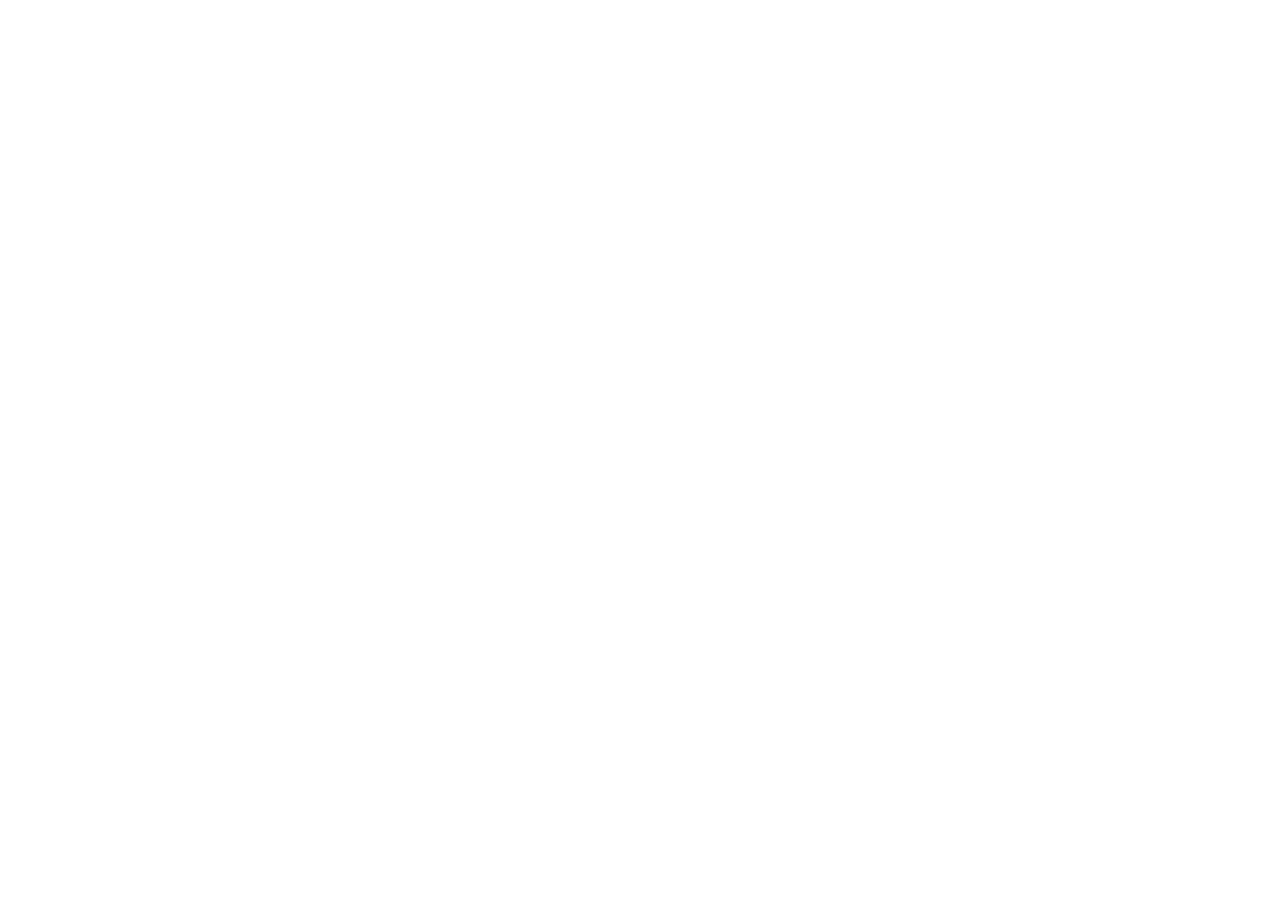
==== index.html @ 17ac6d5f "Add fon" ====
<!doctype html>
<html lang="en">
<head>
    <meta charset="UTF-8">
    <meta name="viewport"
          content="width=device-width, user-scalable=no, initial-scale=1.0, maximum-scale=1.0, minimum-scale=1.0">
    <meta http-equiv="X-UA-Compatible" content="ie=edge">
    <link rel="stylesheet" href="style/reset.css">
    <link rel="stylesheet" href="style/style.css">
    <title>Document</title>
</head>
<body style="background: url('img/fon.png')">
<header>

</header>

<main>

</main>

<footer>

</footer>

<script src="scripts/main.js"></script>
</body>
</html>
---- style/style.css ----
body {
    background-repeat: repeat-y;
    background-size: cover;
}
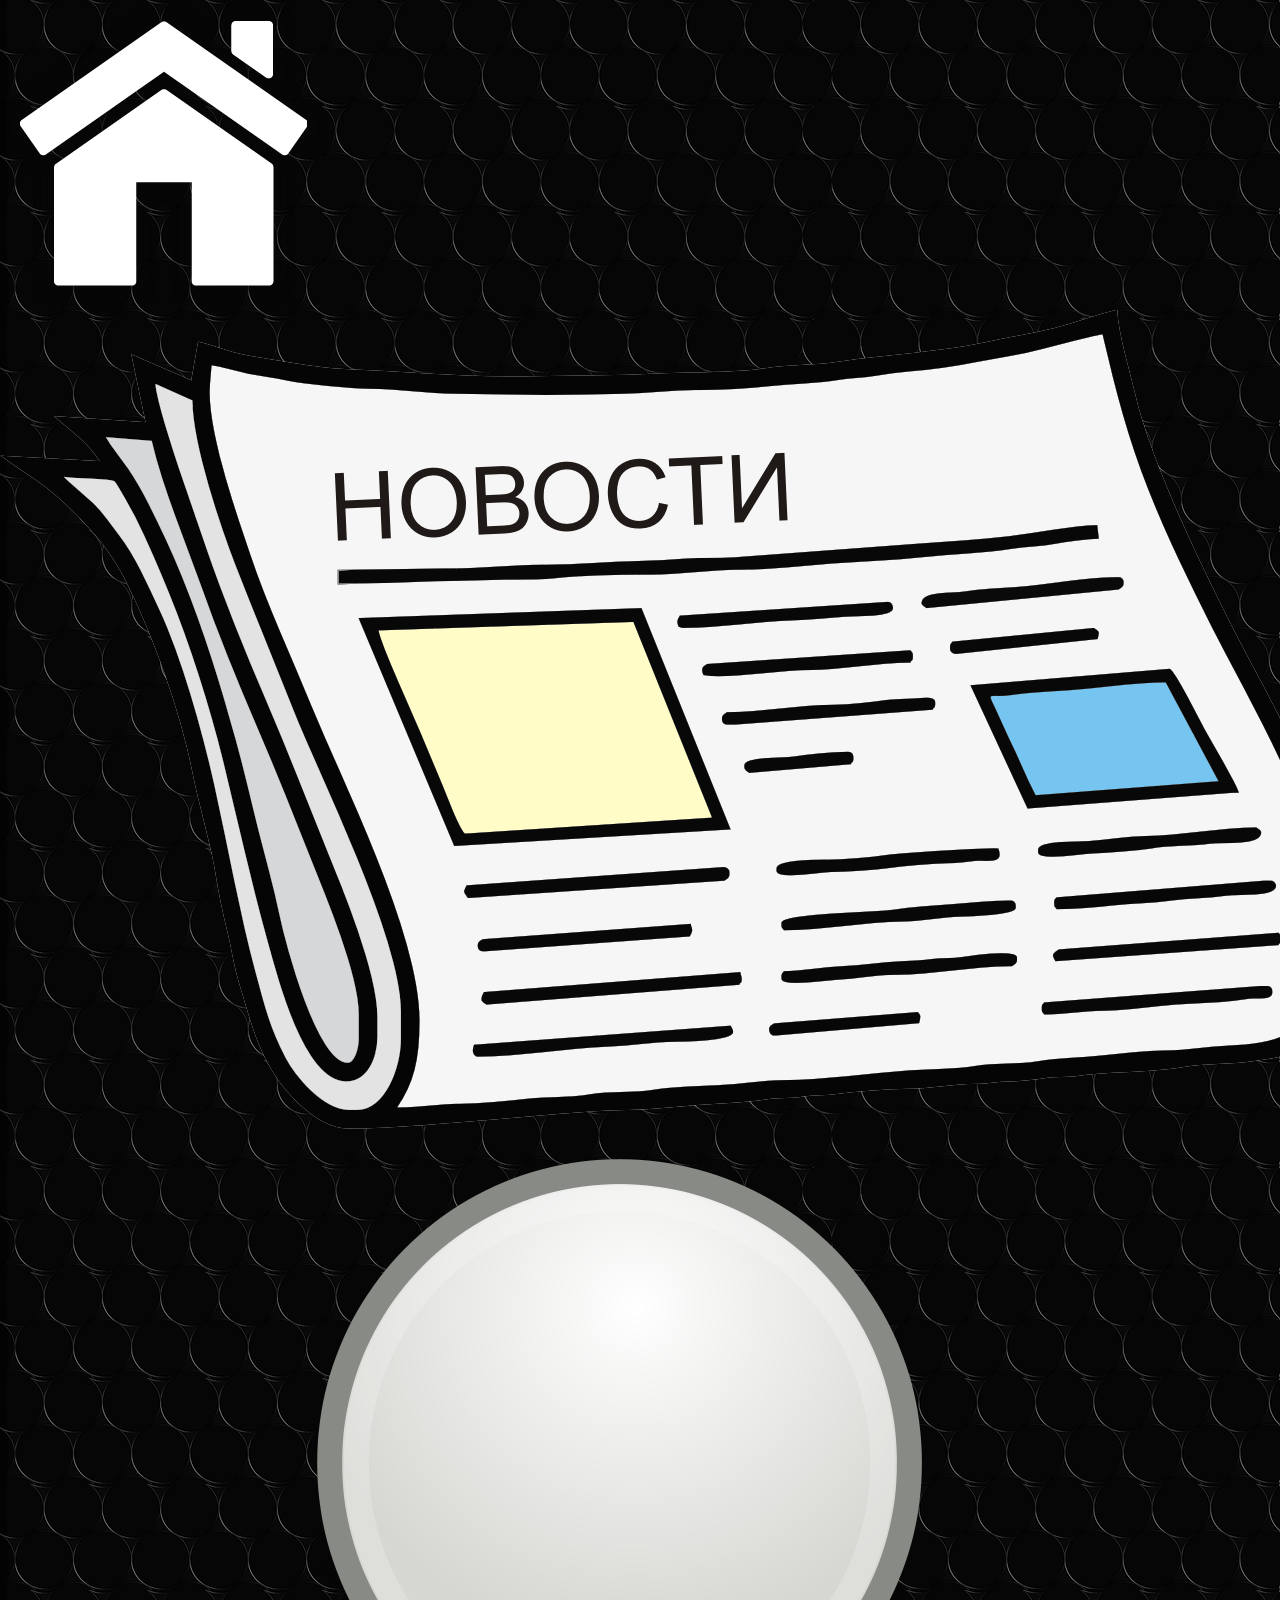
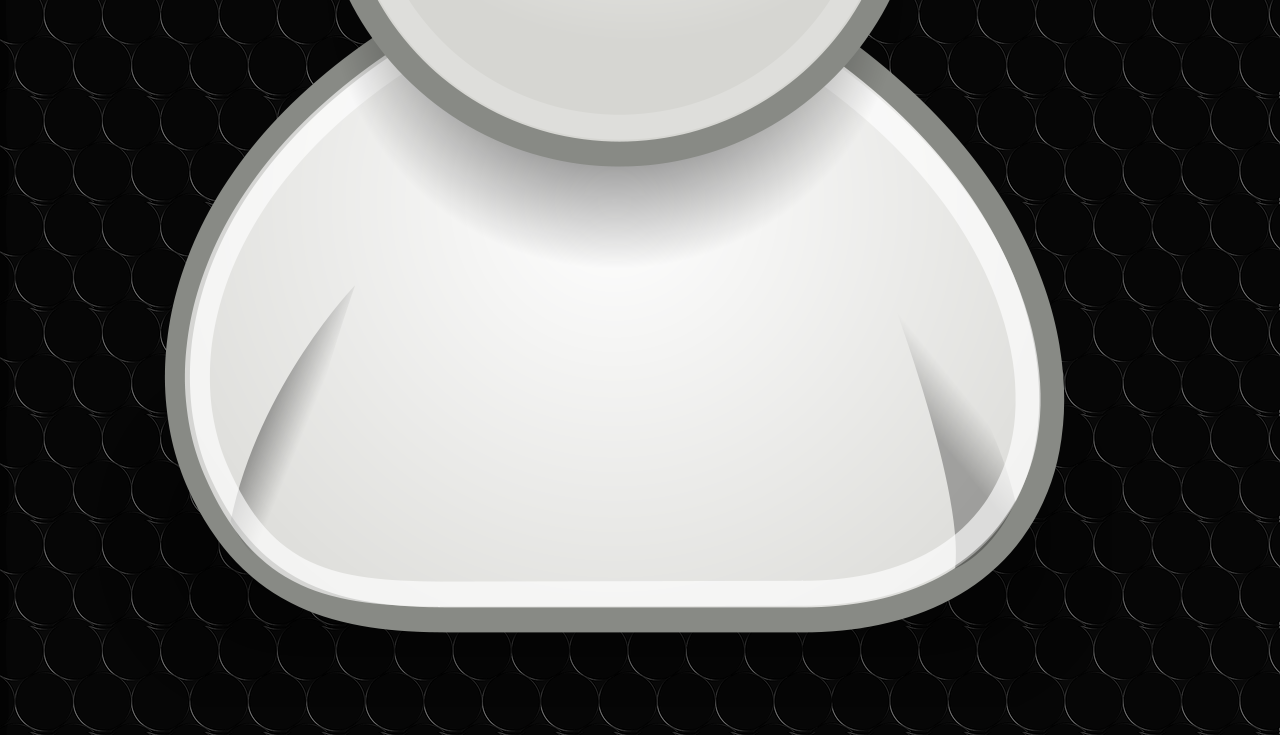
==== commit c32a5282: "Add main structure" ====
--- a/index.html
+++ b/index.html
@@ -11,15 +11,29 @@
 </head>
 <body style="background: url('img/fon.png')">
 <header>
-
+    <div class="header-left">
+        <div class="header-item" onclick="getUrl('#')">
+            <img src="img/home.png" alt="" class="item-img">
+        </div>
+        <div class="header-item" onclick="getUrl('pages/news.html')">
+            <img src="img/news.png" alt="" class="item-img">
+        </div>
+        <div class="header-item" onclick="getUrl('pages/login.html')">
+            <img src="img/user.png" alt="" class="item-img">
+        </div>
+    </div>
 </header>
 
 <main>
+    <div class="container">
 
+    </div>
 </main>
 
 <footer>
+    <div class="container">
 
+    </div>
 </footer>
 
 <script src="scripts/main.js"></script>
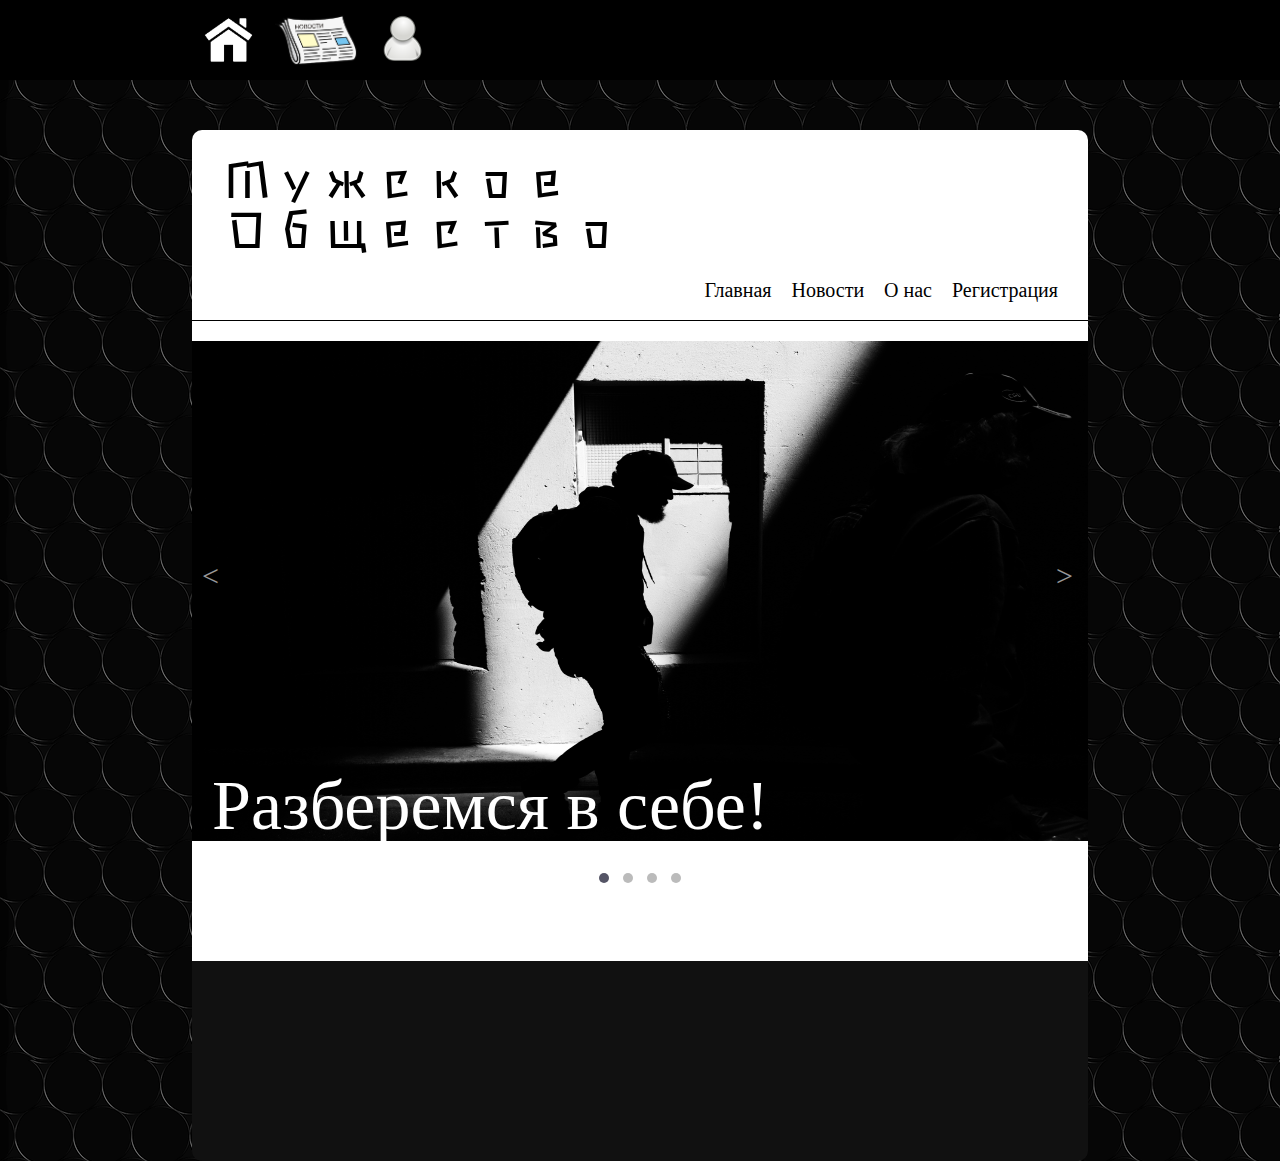
==== commit 4fb9542f: "Add slider" ====
--- a/index.html
+++ b/index.html
@@ -12,21 +12,67 @@
 <body style="background: url('img/fon.png')">
 <header>
     <div class="header-left">
-        <div class="header-item" onclick="getUrl('#')">
+        <div class="header-item toLink" onclick="getUrl('#')">
             <img src="img/home.png" alt="" class="item-img">
         </div>
-        <div class="header-item" onclick="getUrl('pages/news.html')">
+        <div class="header-item toLink" onclick="getUrl('pages/news.html')">
             <img src="img/news.png" alt="" class="item-img">
         </div>
-        <div class="header-item" onclick="getUrl('pages/login.html')">
+        <div class="header-item toLink" onclick="getUrl('pages/login.html')">
             <img src="img/user.png" alt="" class="item-img">
         </div>
     </div>
 </header>
 
 <main>
+    <div id="main-header">
+        <div class="logo toLink" onclick="getUrl('#')">
+            Мужское Общество
+        </div>
+        <nav>
+            <ul>
+                <li>
+                    <a class="toLink" href="#">Главная</a>
+                </li>
+                <li>
+                    <a class="toLink" href="">Новости</a>
+                </li>
+                <li>
+                    <a class="toLink" href="">О нас</a>
+                </li>
+                <li>
+                    <a class="toLink" href="">Регистрация</a>
+                </li>
+            </ul>
+        </nav>
+    </div>
+    <div class="sim-slider">
+        <ul class="sim-slider-list">
+            <li class="sim-slider-element">
+                <img src="img/men-preview.jpg" alt="">
+                <p class="sim-elem-text">Присоединяйся!</p>
+            </li>
+            <li class="sim-slider-element">
+                <img src="img/men2.jpg" alt="">
+                <p class="sim-elem-text">Вместе справимся!</p>
+            </li>
+            <li class="sim-slider-element">
+                <img src="img/men3.jpg" alt="">
+                <p class="sim-elem-text">Преодолеем угнетение!</p>
+            </li>
+            <li class="sim-slider-element">
+                <img src="img/men4.jpg" alt="">
+                <p class="sim-elem-text">Разберемся в себе!</p>
+            </li>
+        </ul>
+        <div class="sim-slider-arrow-left">&lt;</div>
+        <div class="sim-slider-arrow-right">&gt;</div>
+        <div class="sim-slider-dots"></div>
+    </div>
     <div class="container">
+        <div class="main-items">
 
+        </div>
     </div>
 </main>
 
--- a/style/style.css
+++ b/style/style.css
@@ -1,4 +1,196 @@
+@font-face {
+    font-family: 'Stick';
+    src: url('../fonts/Stick-Regular.ttf');
+}
+
+* {
+    box-sizing: border-box;
+}
+
 body {
     background-repeat: repeat-y;
     background-size: cover;
+}
+
+header {
+    width: 100%;
+    height: 80px;
+    background: #000000;
+}
+
+.header-left {
+    height: 100%;
+    display: flex;
+    margin-left: 15%;
+}
+
+.header-item {
+    padding-top: 15px;
+    margin: 0 10px;
+}
+
+.header-item .item-img {
+    display: block;
+    height: 50px;
+    width: auto;
+    color: #ffffff;
+}
+
+main {
+    width: 70vw;
+    margin: 50px auto 0 auto;
+    background: #ffffff;
+    min-height: 50vh;
+    border-radius: 10px 10px 0 0;
+    font-size: 20px;
+}
+
+.container, #main-header {
+    padding: 20px 30px;
+}
+
+.logo {
+    font-family: Stick;
+}
+
+#main-header {
+    margin-bottom: 20px;
+    padding-bottom: 20px;
+    border-bottom: 1px solid black;
+}
+
+#main-header .logo {
+    font-size: 50px;
+    width: 400px;
+    margin-bottom: 30px;
+}
+
+nav ul {
+    display: flex;
+    justify-content: flex-end;
+}
+
+nav ul li {
+    margin-left: 20px;
+}
+
+
+
+/* General styles */
+.sim-slider {
+    width: 100%;
+    position: relative;
+    min-height: 550px;
+    margin-bottom: 30px;
+}
+
+.sim-slider-list {
+    width: 500px%;
+    margin: 0;
+    padding: 0;
+    list-style-type: none;
+    position: relative;
+}
+
+.sim-slider-element {
+    width: 100%;
+    max-height: 500px;
+    transition: opacity 1s ease-in;
+    opacity: 100%;
+    position: absolute;
+    left: 0;
+    top: 0;
+    display: block;
+}
+
+img {
+    display: block;
+    width: 100%;  !important;
+    height: 500px;
+}
+
+/* Navigation item styles */
+div.sim-slider-arrow-left,
+div.sim-slider-arrow-right {
+    font-size: 30px;
+    color: #ffffff;
+    width: 22px;
+    height: 70px;
+    position: absolute;
+    cursor: pointer;
+    opacity: 0.6;
+    z-index: 4;
+}
+
+div.sim-slider-arrow-left {
+    left: 10px;
+    top: 40%;
+    display: block;
+}
+
+div.sim-slider-arrow-right {
+    right: 10px;
+    top: 40%;
+    display: block;
+}
+
+div.sim-slider-arrow-left:hover {
+    opacity: 1.0;
+}
+
+div.sim-slider-arrow-right:hover {
+    opacity: 1.0;
+}
+
+div.sim-slider-dots {
+    width: 100%;
+    height: auto;
+    position: absolute;
+    left: 0;
+    bottom: 0;
+    z-index: 3;
+    text-align: center;
+}
+
+span.sim-dot {
+    width: 10px;
+    height: 10px;
+    margin: 5px 7px;
+    padding: 0;
+    display: inline-block;
+    background-color: #BBB;
+    border-radius: 5px;
+    cursor: pointer;
+}
+
+.sim-elem-text {
+    color: #ffffff;
+    font-size: 70px;
+    position: absolute;
+    bottom: 0;
+    left: 20px;
+}
+
+footer {
+    height: 200px;
+    width: 70vw;
+    margin: 0 auto;
+    background: #111111;
+    border-radius: 0 0 10px 10px;
+}
+
+.toLink {
+    user-select: none;
+    color: #000000;
+    text-decoration: none;
+    cursor: pointer;
+    transition: color .3s linear;
+}
+
+.toLink:hover, .toLink:visited:hover {
+    color: orangered;
+}
+
+.toLink:visited {
+    color: black;
 }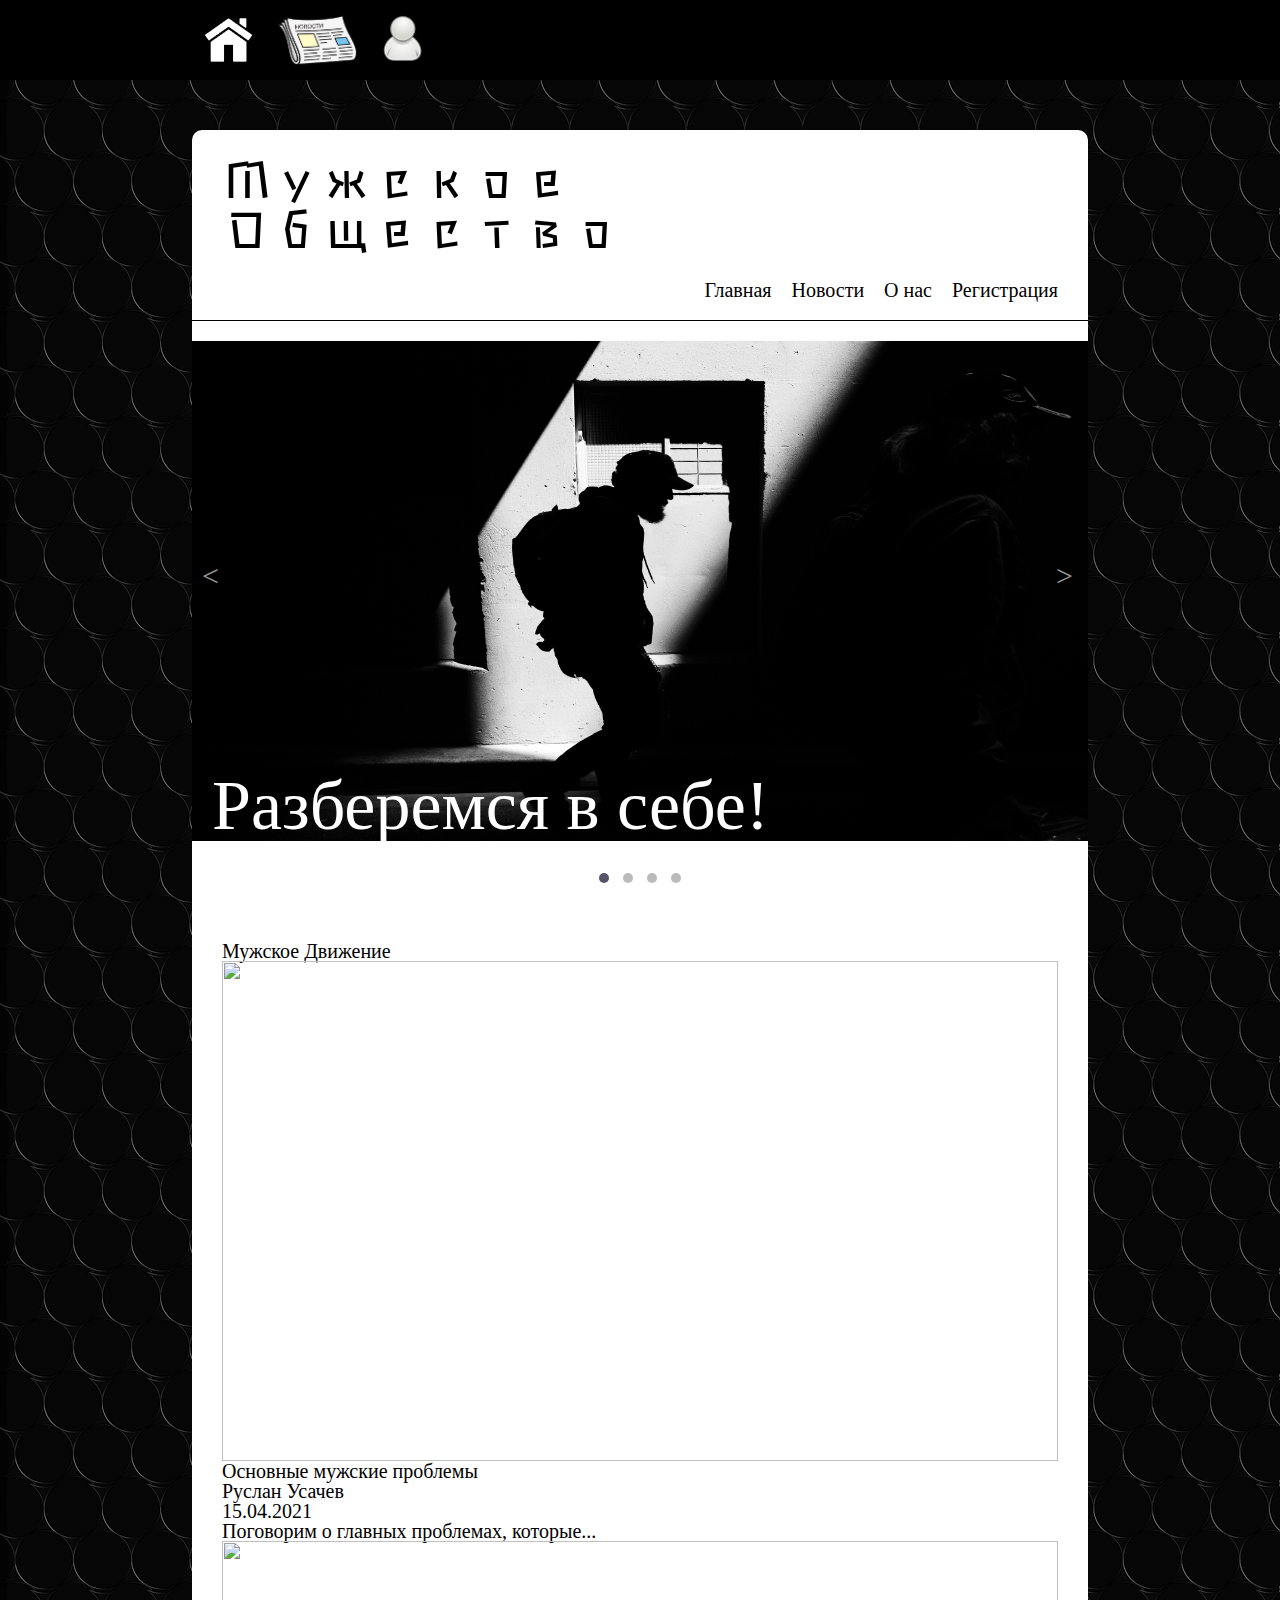
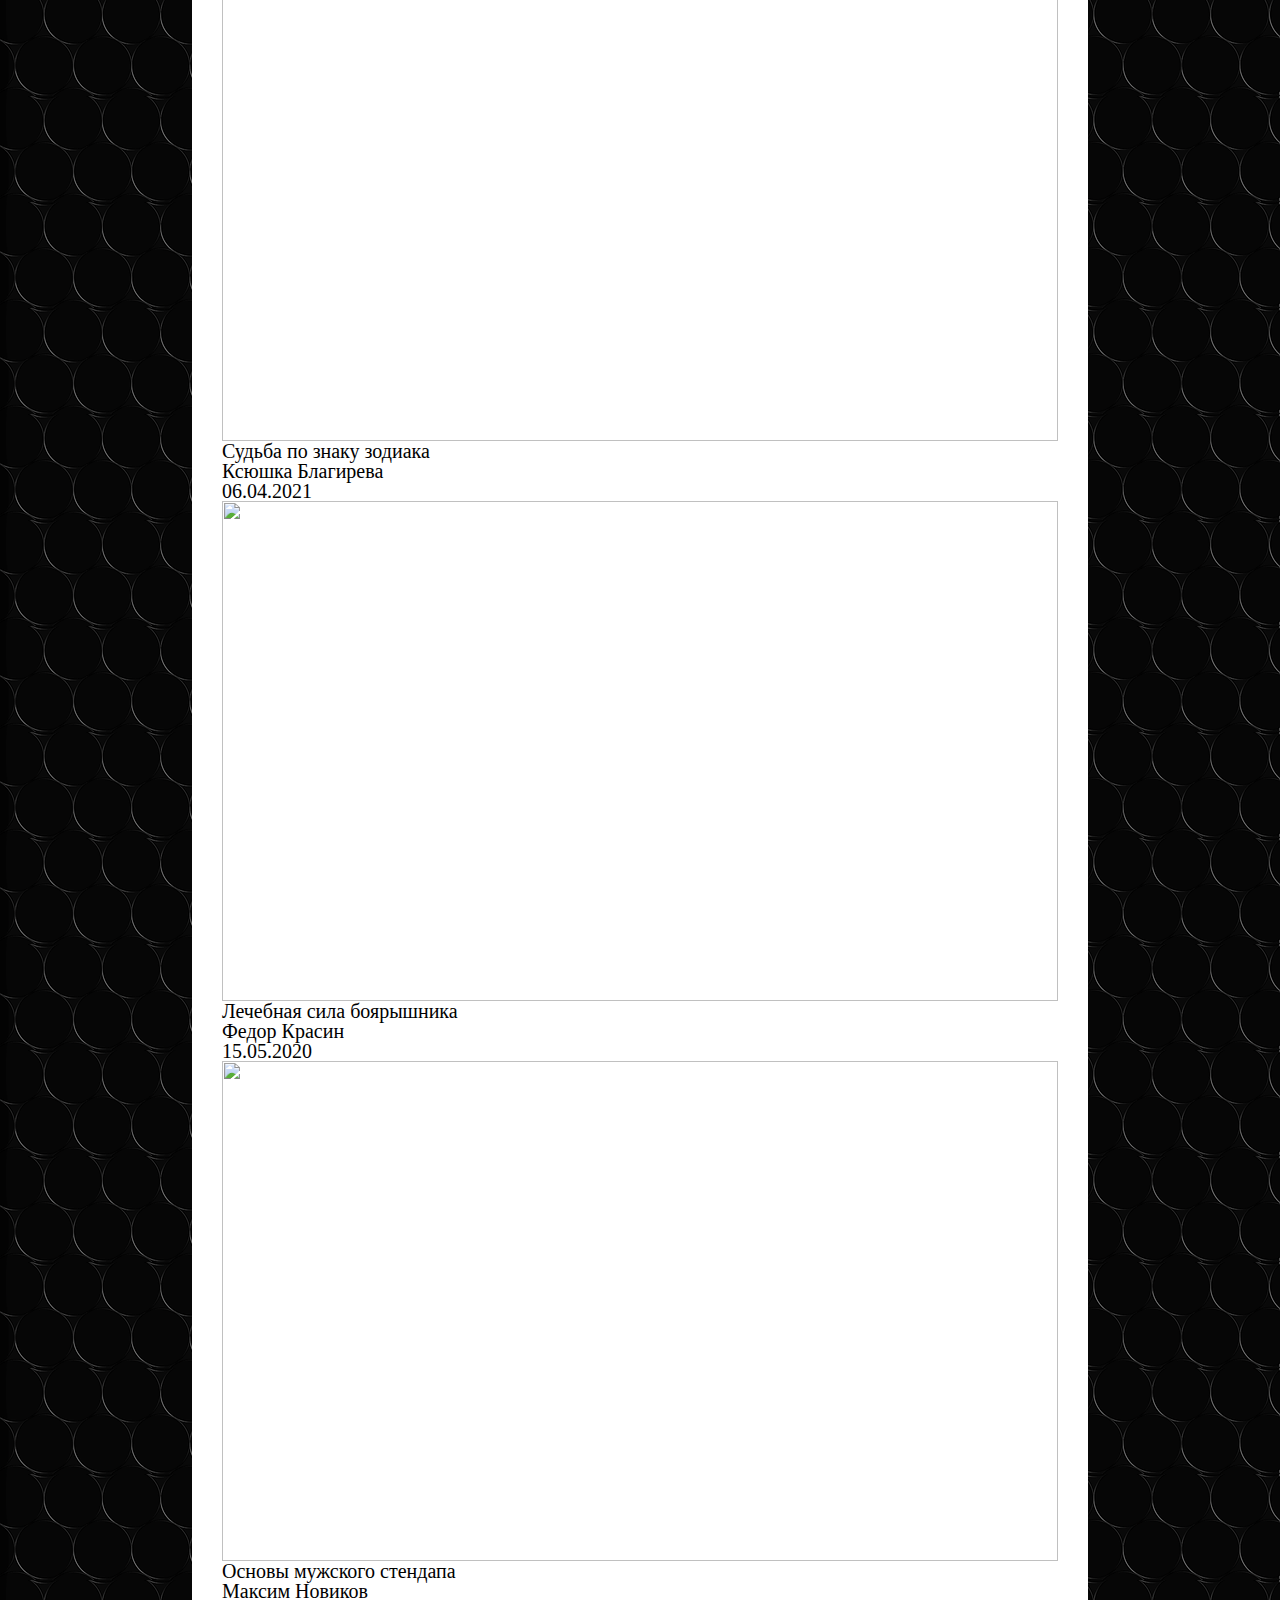
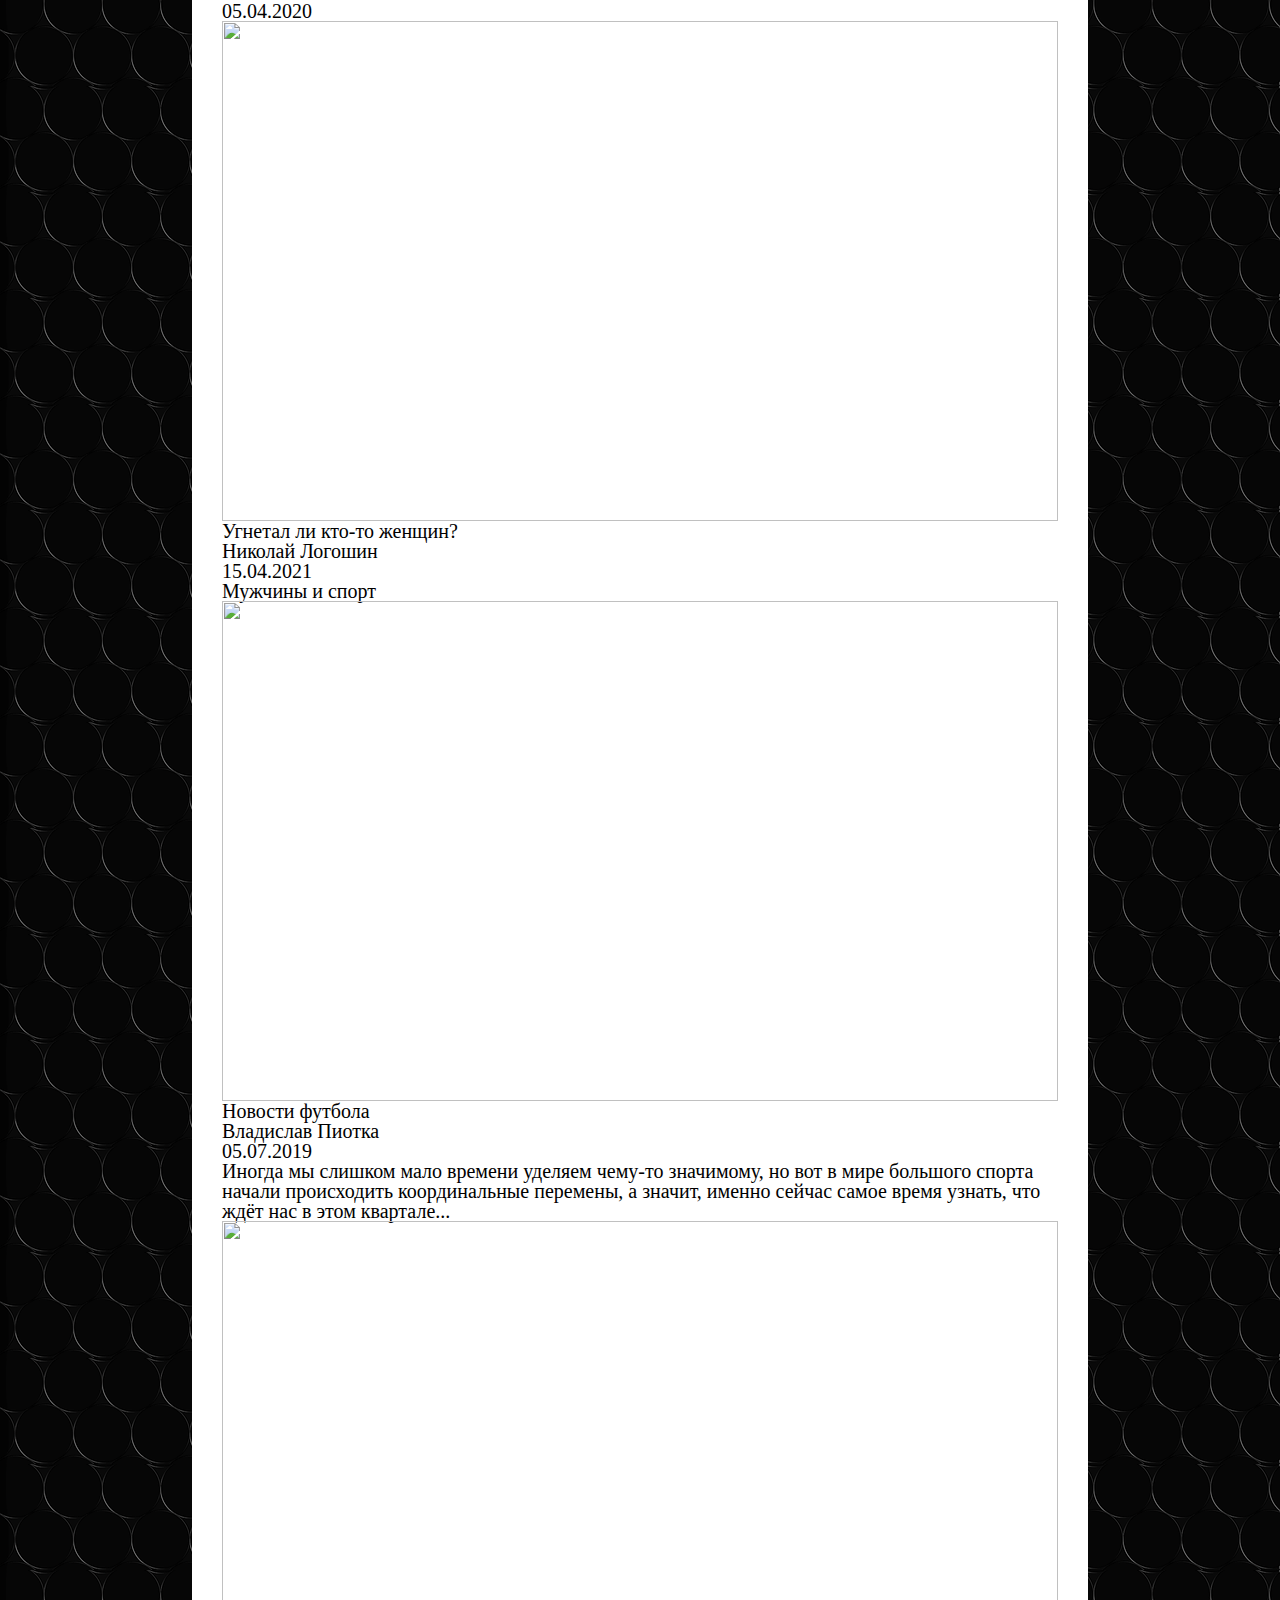
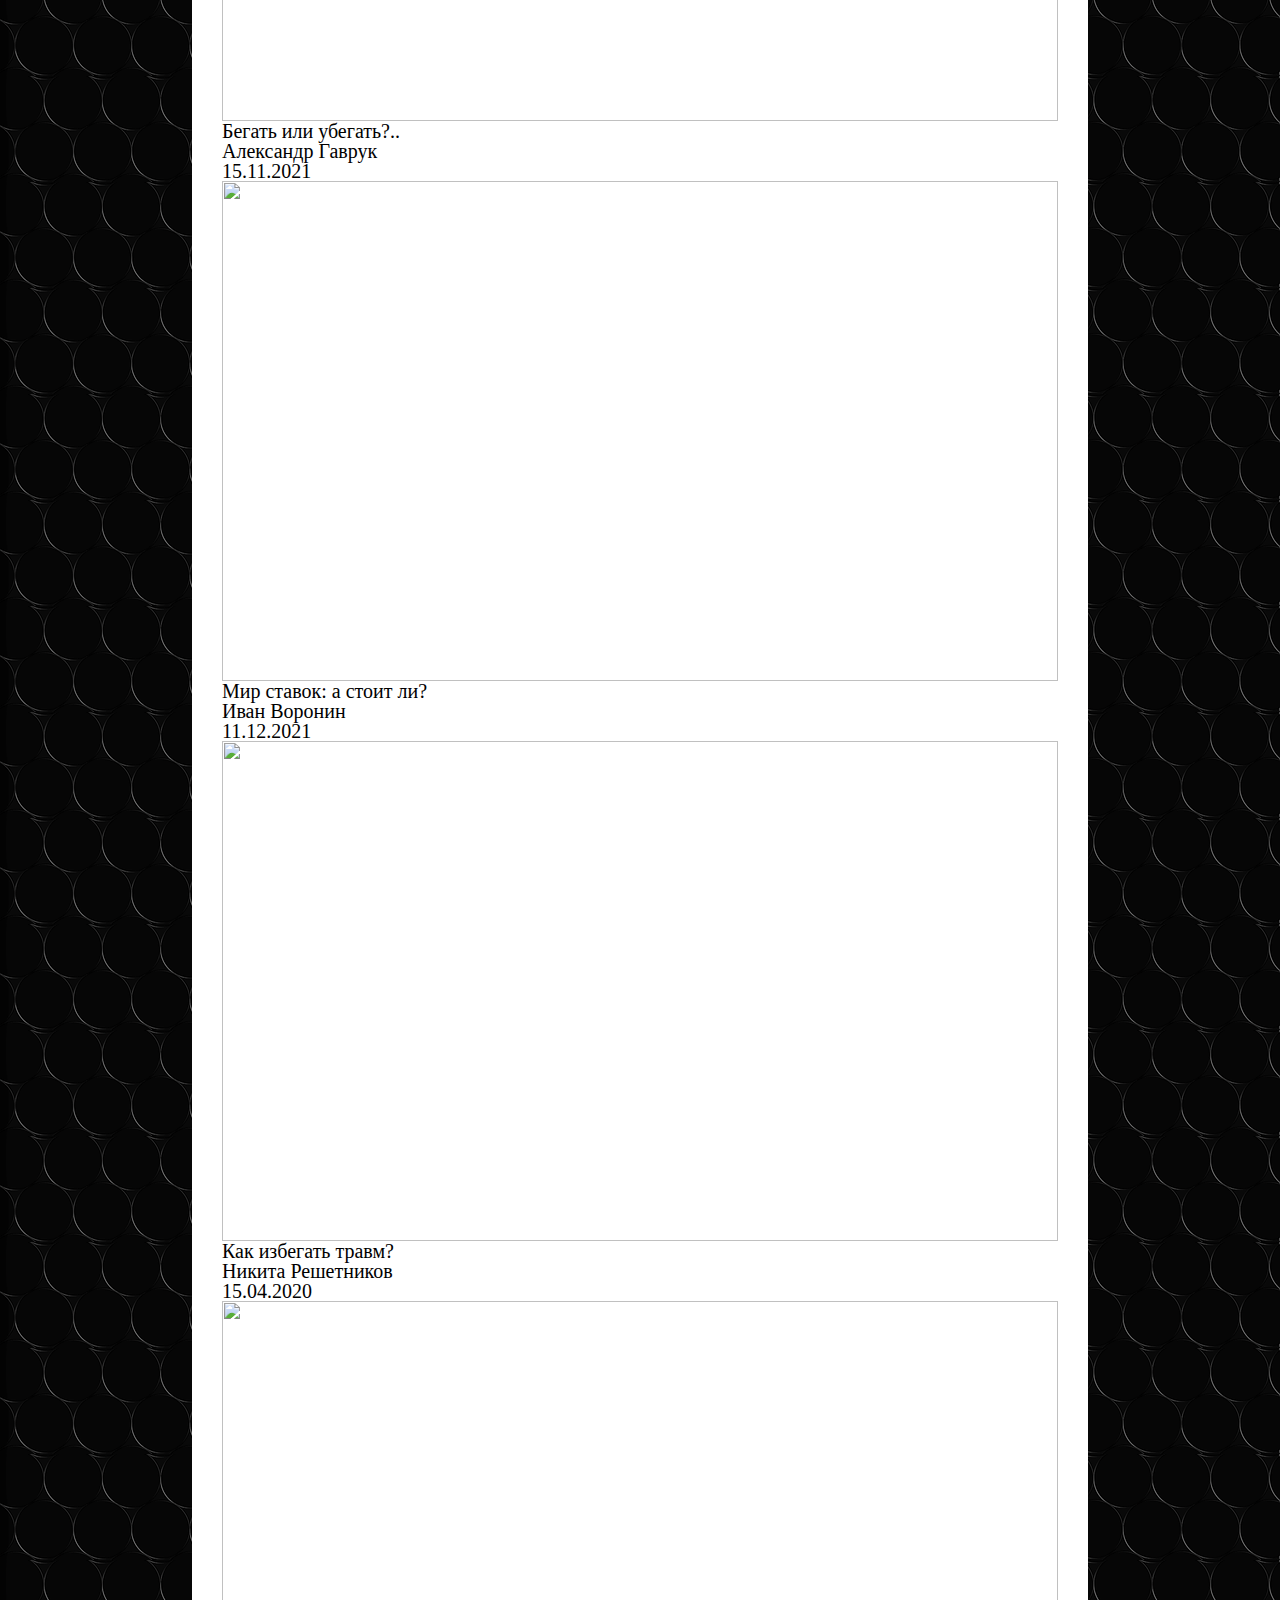
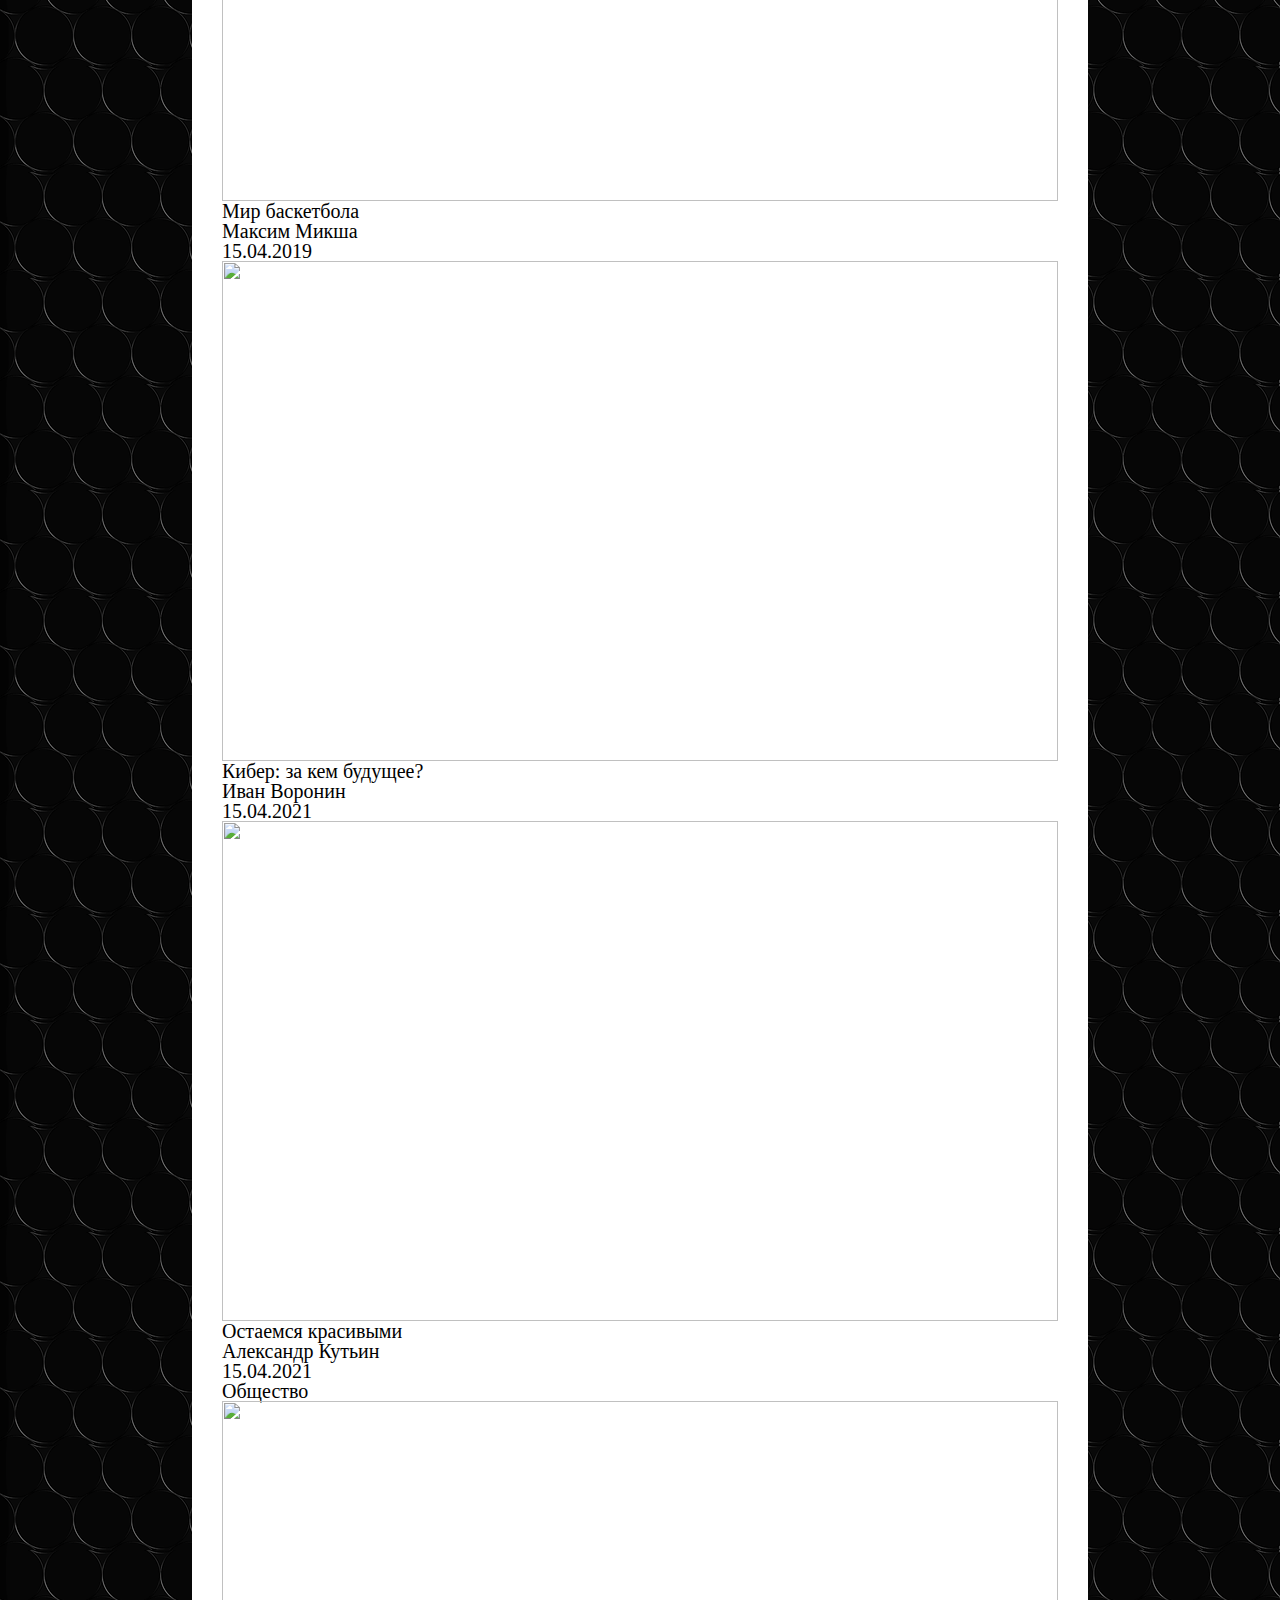
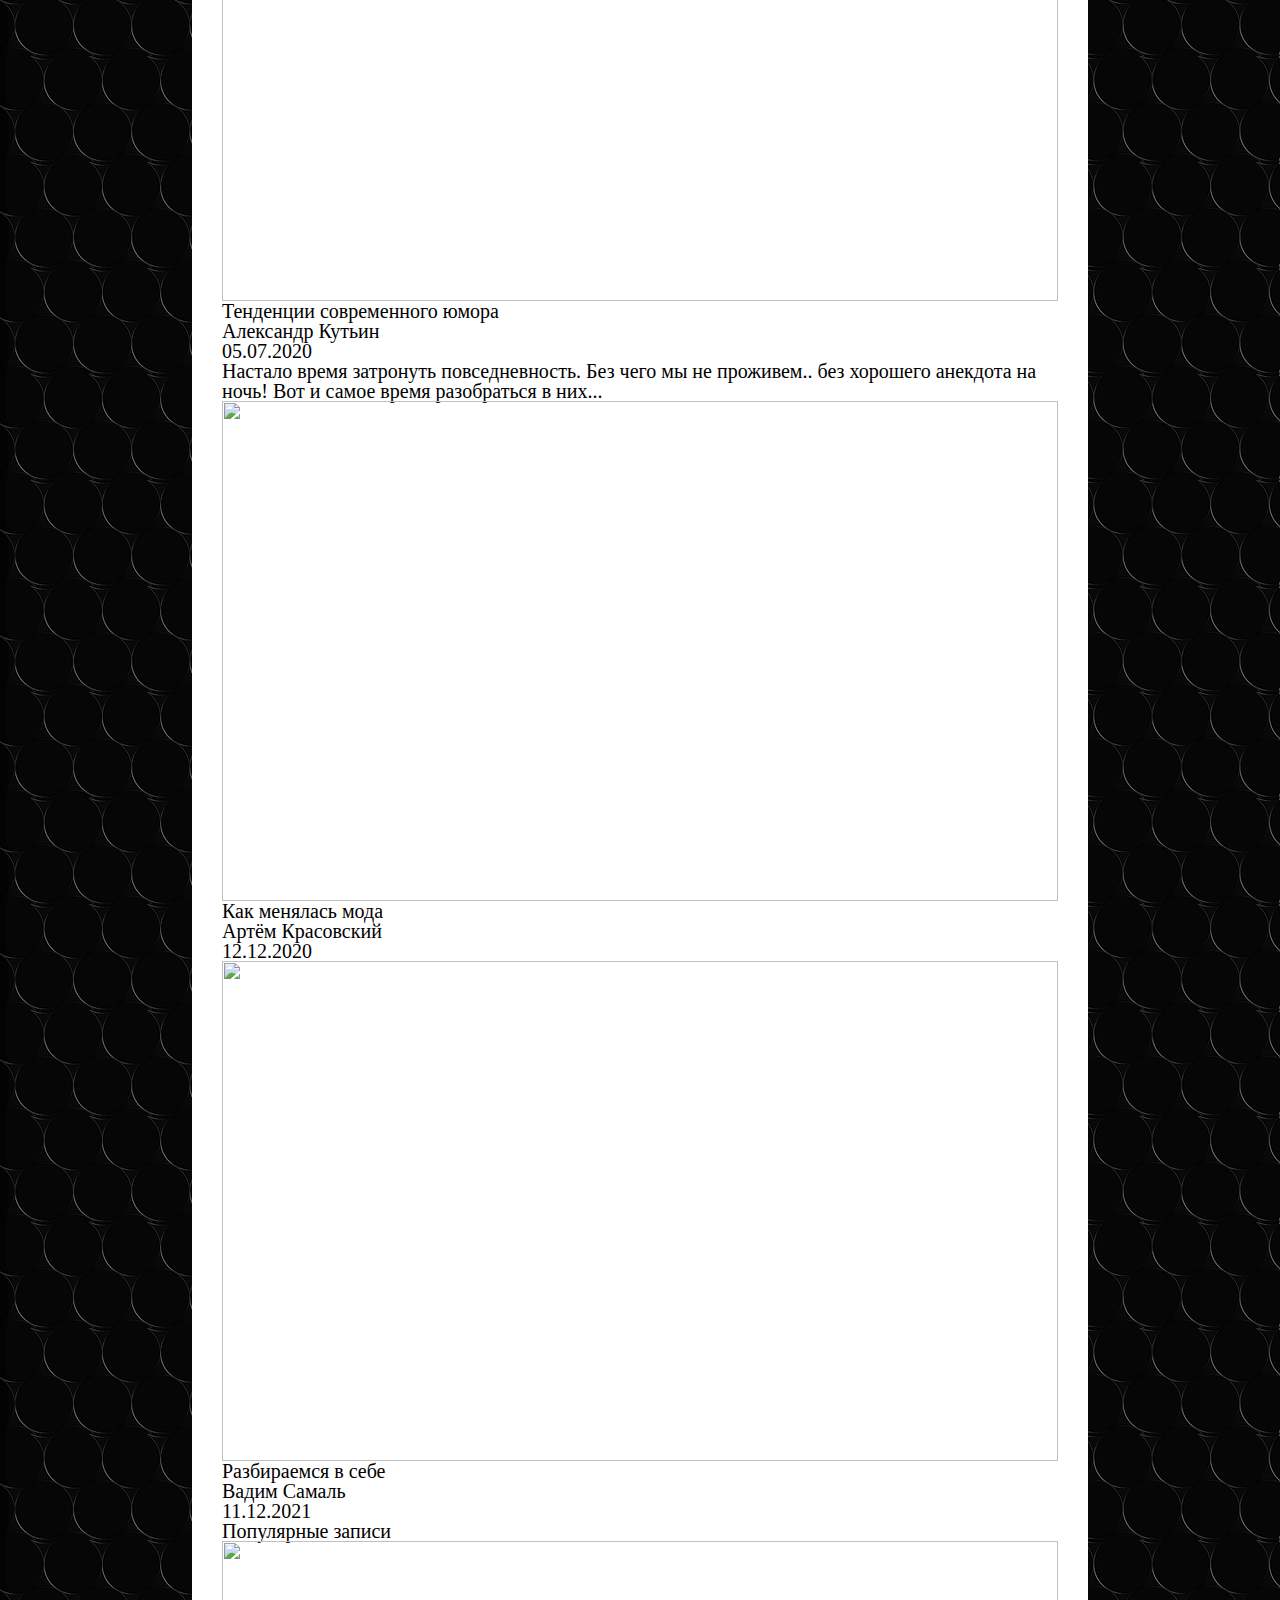
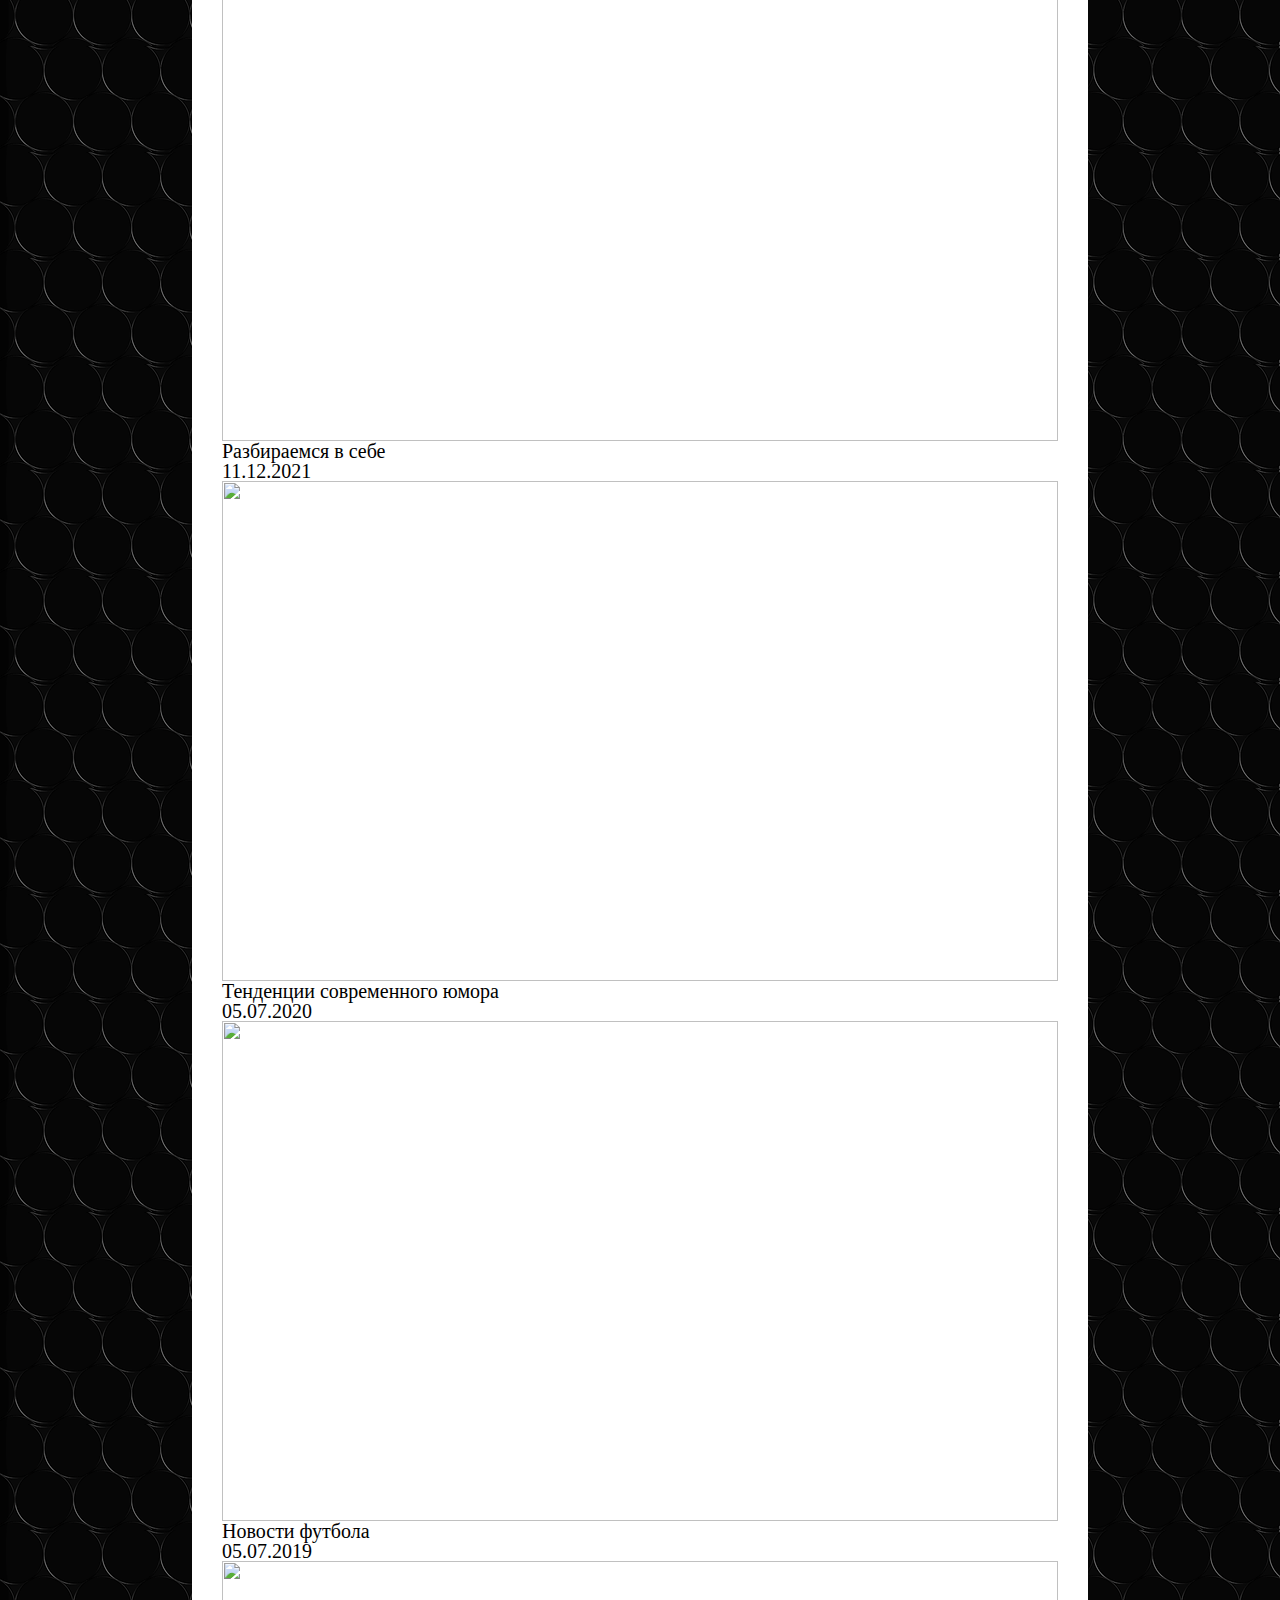
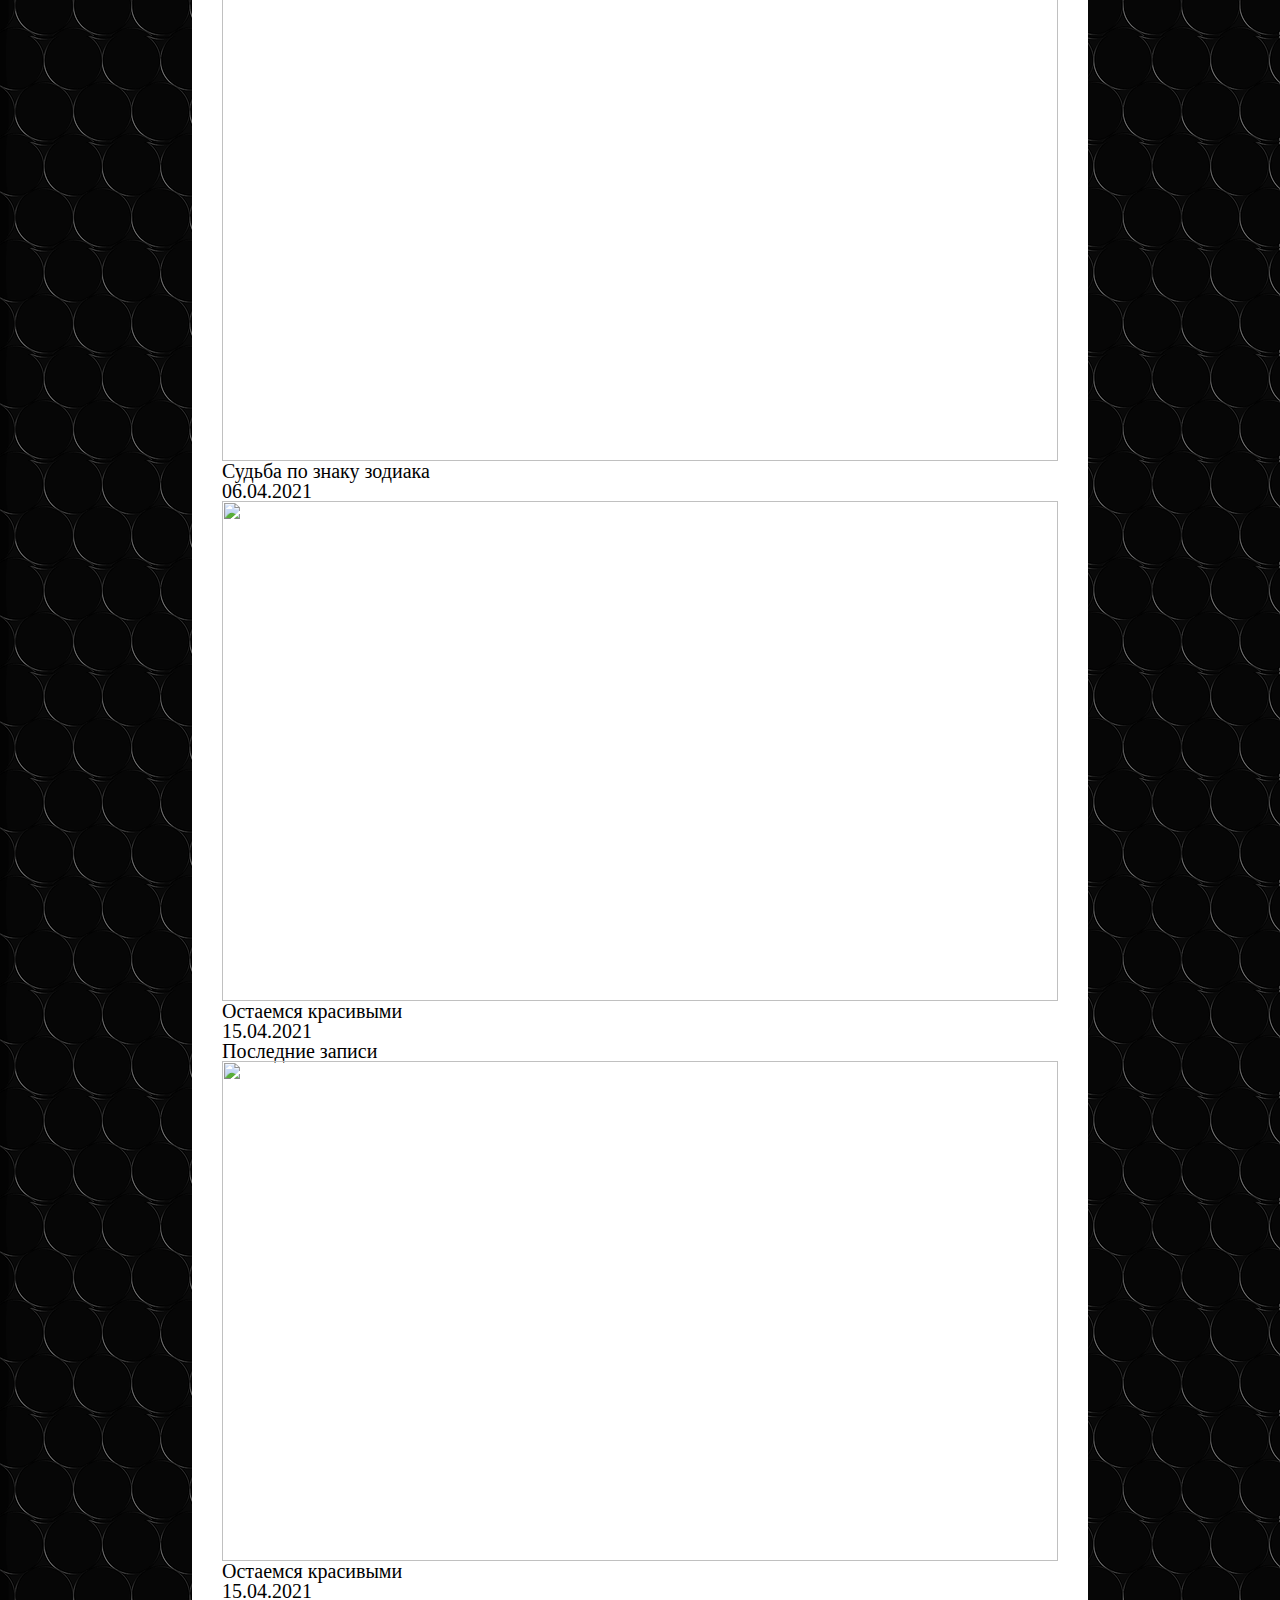
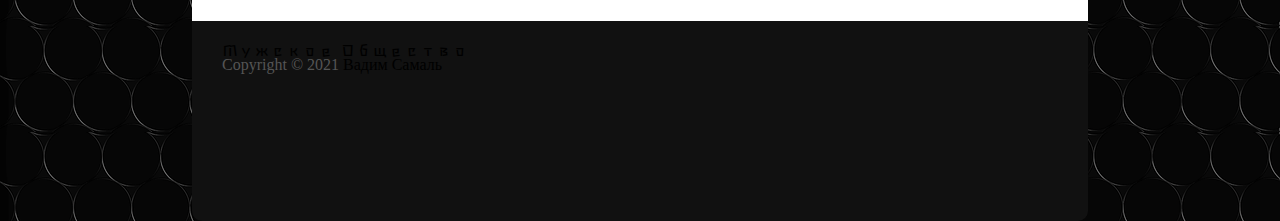
==== commit 24417203: "fix some problems" ====
--- a/index.html
+++ b/index.html
@@ -15,10 +15,10 @@
         <div class="header-item toLink" onclick="getUrl('#')">
             <img src="img/home.png" alt="" class="item-img">
         </div>
-        <div class="header-item toLink" onclick="getUrl('pages/news.html')">
+        <div class="header-item toLink" onclick="getUrl('#news')">
             <img src="img/news.png" alt="" class="item-img">
         </div>
-        <div class="header-item toLink" onclick="getUrl('pages/login.html')">
+        <div class="header-item toLink" onclick="getUrl()">
             <img src="img/user.png" alt="" class="item-img">
         </div>
     </div>
@@ -71,14 +71,396 @@
     </div>
     <div class="container">
         <div class="main-items">
+            <div id="news" class="items-wrapper">
+                <div class="items-block">
+                    <div class="title-wrap">
+                        <h3 class="title-name">Мужское Движение</h3>
+                    </div>
+                    <div class="items-list">
+                        <div class="item item-primary">
+                            <div class="item-image toLink" onclick="getUrl('pages/manproblems.html')">
+                                <img src="img/men-problems.jpg" alt="">
+                            </div>
+                            <div class="item-desc">
+                                <h4 class="item-desc-name toLink" onclick="getUrl('pages/manproblems.html')">
+                                    Основные мужские проблемы
+                                </h4>
+                                <div class="item-desc-auth">
+                                    Руслан Усачев
+                                </div>
+                                <div class="item-desc-date">
+                                    15.04.2021
+                                </div>
+                                <div class="item-desc-def">
+                                    Поговорим о главных проблемах, которые...
+                                </div>
+                            </div>
+                        </div>
+                        <div class="item item-secondary">
+                            <div class="item-image toLink" onclick="getUrl()">
+                                <img src="img/zodiak.jpg" alt="">
+                            </div>
+                            <div class="item-desc">
+                                <h4 class="item-desc-name toLink" onclick="getUrl()">
+                                    Судьба по знаку зодиака
+                                </h4>
+                                <div class="item-desc-auth">
+                                    Ксюшка Благирева
+                                </div>
+                                <div class="item-desc-date">
+                                    06.04.2021
+                                </div>
+                            </div>
+                        </div>
+                        <div class="item item-secondary">
+                            <div class="item-image toLink" onclick="getUrl()">
+                                <img src="img/pivo.jpg" alt="">
+                            </div>
+                            <div class="item-desc">
+                                <h4 class="item-desc-name toLink" onclick="getUrl()">
+                                    Лечебная сила боярышника
+                                </h4>
+                                <div class="item-desc-auth">
+                                    Федор Красин
+                                </div>
+                                <div class="item-desc-date">
+                                    15.05.2020
+                                </div>
+                            </div>
+                        </div>
+                        <div class="item item-secondary">
+                            <div class="item-image toLink" onclick="getUrl()">
+                                <img src="img/standup.png" alt="">
+                            </div>
+                            <div class="item-desc">
+                                <h4 class="item-desc-name toLink" onclick="getUrl()">
+                                    Основы мужского стендапа
+                                </h4>
+                                <div class="item-desc-auth">
+                                    Максим Новиков
+                                </div>
+                                <div class="item-desc-date">
+                                    05.04.2020
+                                </div>
+                            </div>
+                        </div>
+                        <div class="item item-secondary">
+                            <div class="item-image toLink" onclick="getUrl()">
+                                <img src="img/womancry.jpeg" alt="">
+                            </div>
+                            <div class="item-desc">
+                                <h4 class="item-desc-name toLink" onclick="getUrl()">
+                                    Угнетал ли кто-то женщин?
+                                </h4>
+                                <div class="item-desc-auth">
+                                    Николай Логошин
+                                </div>
+                                <div class="item-desc-date">
+                                    15.04.2021
+                                </div>
+                            </div>
+                        </div>
+                    </div>
+                </div>
+                <div class="items-block">
+                    <div class="title-wrap">
+                        <h3 class="title-name">Мужчины и спорт</h3>
+                    </div>
+                    <div class="items-list">
+                        <div class="item item-primary">
+                            <div class="item-image toLink" onclick="getUrl()">
+                                <img src="img/football.jpeg" alt="">
+                            </div>
+                            <div class="item-desc">
+                                <h4 class="item-desc-name toLink" onclick="getUrl()">
+                                    Новости футбола
+                                </h4>
+                                <div class="item-desc-auth">
+                                    Владислав Пиотка
+                                </div>
+                                <div class="item-desc-date">
+                                    05.07.2019
+                                </div>
+                                <div class="item-desc-def">
+                                    Иногда мы слишком мало времени уделяем чему-то значимому, но вот в мире большого спорта начали происходить координальные перемены, а значит, именно сейчас самое время узнать, что ждёт нас в этом квартале...
+                                </div>
 
+                            </div>
+                        </div>
+                        <div class="item item-secondary">
+                            <div class="item-image toLink" onclick="getUrl()">
+                                <img src="img/run.jpg" alt="">
+                            </div>
+                            <div class="item-desc">
+                                <h4 class="item-desc-name toLink" onclick="getUrl()">
+                                    Бегать или убегать?..
+                                </h4>
+                                <div class="item-desc-auth">
+                                    Александр Гаврук
+                                </div>
+                                <div class="item-desc-date">
+                                    15.11.2021
+                                </div>
+                            </div>
+                        </div>
+                        <div class="item item-secondary">
+                            <div class="item-image toLink" onclick="getUrl()">
+                                <img src="img/stavki.jpg" alt="">
+                            </div>
+                            <div class="item-desc">
+                                <h4 class="item-desc-name toLink" onclick="getUrl()">
+                                    Мир ставок: а стоит ли?
+                                </h4>
+                                <div class="item-desc-auth">
+                                    Иван Воронин
+                                </div>
+                                <div class="item-desc-date">
+                                    11.12.2021
+                                </div>
+                            </div>
+                        </div>
+                        <div class="item item-secondary">
+                            <div class="item-image toLink" onclick="getUrl()">
+                                <img src="img/travmy.jpg" alt="">
+                            </div>
+                            <div class="item-desc">
+                                <h4 class="item-desc-name toLink" onclick="getUrl()">
+                                    Как избегать травм?
+                                </h4>
+                                <div class="item-desc-auth">
+                                    Никита Решетников
+                                </div>
+                                <div class="item-desc-date">
+                                    15.04.2020
+                                </div>
+                            </div>
+                        </div>
+                        <div class="item item-secondary">
+                            <div class="item-image toLink" onclick="getUrl()">
+                                <img src="img/basket.jpg" alt="">
+                            </div>
+                            <div class="item-desc">
+                                <h4 class="item-desc-name toLink" onclick="getUrl()">
+                                    Мир баскетбола
+                                </h4>
+                                <div class="item-desc-auth">
+                                    Максим Микша
+                                </div>
+                                <div class="item-desc-date">
+                                    15.04.2019
+                                </div>
+                            </div>
+                        </div>
+                        <div class="item item-secondary">
+                            <div class="item-image toLink" onclick="getUrl()">
+                                <img src="img/cybersport.png" alt="">
+                            </div>
+                            <div class="item-desc">
+                                <h4 class="item-desc-name toLink" onclick="getUrl()">
+                                    Кибер: за кем будущее?
+                                </h4>
+                                <div class="item-desc-auth">
+                                    Иван Воронин
+                                </div>
+                                <div class="item-desc-date">
+                                    15.04.2021
+                                </div>
+                            </div>
+                        </div>
+                        <div class="item item-secondary">
+                            <div class="item-image toLink" onclick="getUrl()">
+                                <img src="img/sitdown.jpg" alt="">
+                            </div>
+                            <div class="item-desc">
+                                <h4 class="item-desc-name toLink" onclick="getUrl()">
+                                    Остаемся красивыми
+                                </h4>
+                                <div class="item-desc-auth">
+                                    Александр Кутьин
+                                </div>
+                                <div class="item-desc-date">
+                                    15.04.2021
+                                </div>
+                            </div>
+                        </div>
+                    </div>
+                </div>
+                <div class="items-block">
+                    <div class="title-wrap">
+                        <h3 class="title-name">Общество</h3>
+                    </div>
+                    <div class="items-list">
+                        <div class="item item-primary">
+                            <div class="item-image toLink" onclick="getUrl()">
+                                <img src="img/humor.jpg" alt="">
+                            </div>
+                            <div class="item-desc">
+                                <h4 class="item-desc-name toLink" onclick="getUrl()">
+                                    Тенденции современного юмора
+                                </h4>
+                                <div class="item-desc-auth">
+                                    Александр Кутьин
+                                </div>
+                                <div class="item-desc-date">
+                                    05.07.2020
+                                </div>
+                                <div class="item-desc-def">
+                                    Настало время затронуть повседневность. Без чего мы не проживем.. без хорошего анекдота на ночь! Вот и самое время разобраться в них...
+                                </div>
+
+                            </div>
+                        </div>
+                        <div class="item item-secondary">
+                            <div class="item-image toLink" onclick="getUrl()">
+                                <img src="img/style.jpg" alt="">
+                            </div>
+                            <div class="item-desc">
+                                <h4 class="item-desc-name toLink" onclick="getUrl()">
+                                    Как менялась мода
+                                </h4>
+                                <div class="item-desc-auth">
+                                    Артём Красовский
+                                </div>
+                                <div class="item-desc-date">
+                                    12.12.2020
+                                </div>
+                            </div>
+                        </div>
+                        <div class="item item-secondary">
+                            <div class="item-image toLink" onclick="getUrl()">
+                                <img src="img/idea.jpg" alt="">
+                            </div>
+                            <div class="item-desc">
+                                <h4 class="item-desc-name toLink" onclick="getUrl()">
+                                    Разбираемся в себе
+                                </h4>
+                                <div class="item-desc-auth">
+                                    Вадим Самаль
+                                </div>
+                                <div class="item-desc-date">
+                                    11.12.2021
+                                </div>
+                            </div>
+                        </div>
+                    </div>
+                </div>
+            </div>
+            <aside class="sidebar">
+                <div class="items-block">
+                    <div class="title-wrap">
+                        <h3 class="title-name">Популярные записи</h3>
+                    </div>
+                    <div class="side-item">
+                        <div class="item item-primary">
+                            <div class="item-image toLink" onclick="getUrl()">
+                                <img src="img/idea.jpg" alt="">
+                            </div>
+                            <div class="item-desc">
+                                <h4 class="item-desc-name toLink" onclick="getUrl()">
+                                    Разбираемся в себе
+                                </h4>
+                                <div class="item-desc-date">
+                                    11.12.2021
+                                </div>
+                            </div>
+                        </div>
+                    </div>
+                    <div class="side-item">
+                        <div class="item item-primary">
+                            <div class="item-image toLink" onclick="getUrl()">
+                                <img src="img/humor.jpg" alt="">
+                            </div>
+                            <div class="item-desc">
+                                <h4 class="item-desc-name toLink" onclick="getUrl()">
+                                    Тенденции современного юмора
+                                </h4>
+                                <div class="item-desc-date">
+                                    05.07.2020
+                                </div>
+                            </div>
+                        </div>
+                    </div>
+                    <div class="side-item">
+                        <div class="item item-primary">
+                            <div class="item-image toLink" onclick="getUrl()">
+                                <img src="img/football.jpeg" alt="">
+                            </div>
+                            <div class="item-desc">
+                                <h4 class="item-desc-name toLink" onclick="getUrl()">
+                                    Новости футбола
+                                </h4>
+                                <div class="item-desc-date">
+                                    05.07.2019
+                                </div>
+                            </div>
+                        </div>
+                    </div>
+                    <div class="side-item">
+                        <div class="item item-primary">
+                            <div class="item-image toLink" onclick="getUrl()">
+                                <img src="img/zodiak.jpg" alt="">
+                            </div>
+                            <div class="item-desc">
+                                <h4 class="item-desc-name toLink" onclick="getUrl()">
+                                    Судьба по знаку зодиака
+                                </h4>
+                                <div class="item-desc-date">
+                                    06.04.2021
+                                </div>
+                            </div>
+                        </div>
+                    </div>
+                    <div class="side-item">
+                        <div class="item item-primary">
+                            <div class="item-image toLink" onclick="getUrl()">
+                                <img src="img/sitdown.jpg" alt="">
+                            </div>
+                            <div class="item-desc">
+                                <h4 class="item-desc-name toLink" onclick="getUrl()">
+                                    Остаемся красивыми
+                                </h4>
+                                <div class="item-desc-date">
+                                    15.04.2021
+                                </div>
+                            </div>
+                        </div>
+                    </div>
+                </div>
+                <div class="items-block">
+                    <div class="title-wrap">
+                        <h3 class="title-name">Последние записи</h3>
+                    </div>
+                    <div class="side-item">
+                        <div class="side-item">
+                            <div class="item item-primary">
+                                <div class="item-image toLink" onclick="getUrl()">
+                                    <img src="img/sitdown.jpg" alt="">
+                                </div>
+                                <div class="item-desc">
+                                    <h4 class="item-desc-name toLink" onclick="getUrl()">
+                                        Остаемся красивыми
+                                    </h4>
+                                    <div class="item-desc-date">
+                                        15.04.2021
+                                    </div>
+                                </div>
+                            </div>
+                        </div>
+                    </div>
+                </div>
+            </aside>
         </div>
     </div>
 </main>
 
 <footer>
     <div class="container">
-
+        <div class="logo toLink" onclick="getUrl('#')">
+            Мужское Общество
+        </div>
+        <h3>
+            <span style="color: #555555">Copyright &copy; 2021</span> Вадим Самаль
+        </h3>
     </div>
 </footer>
 
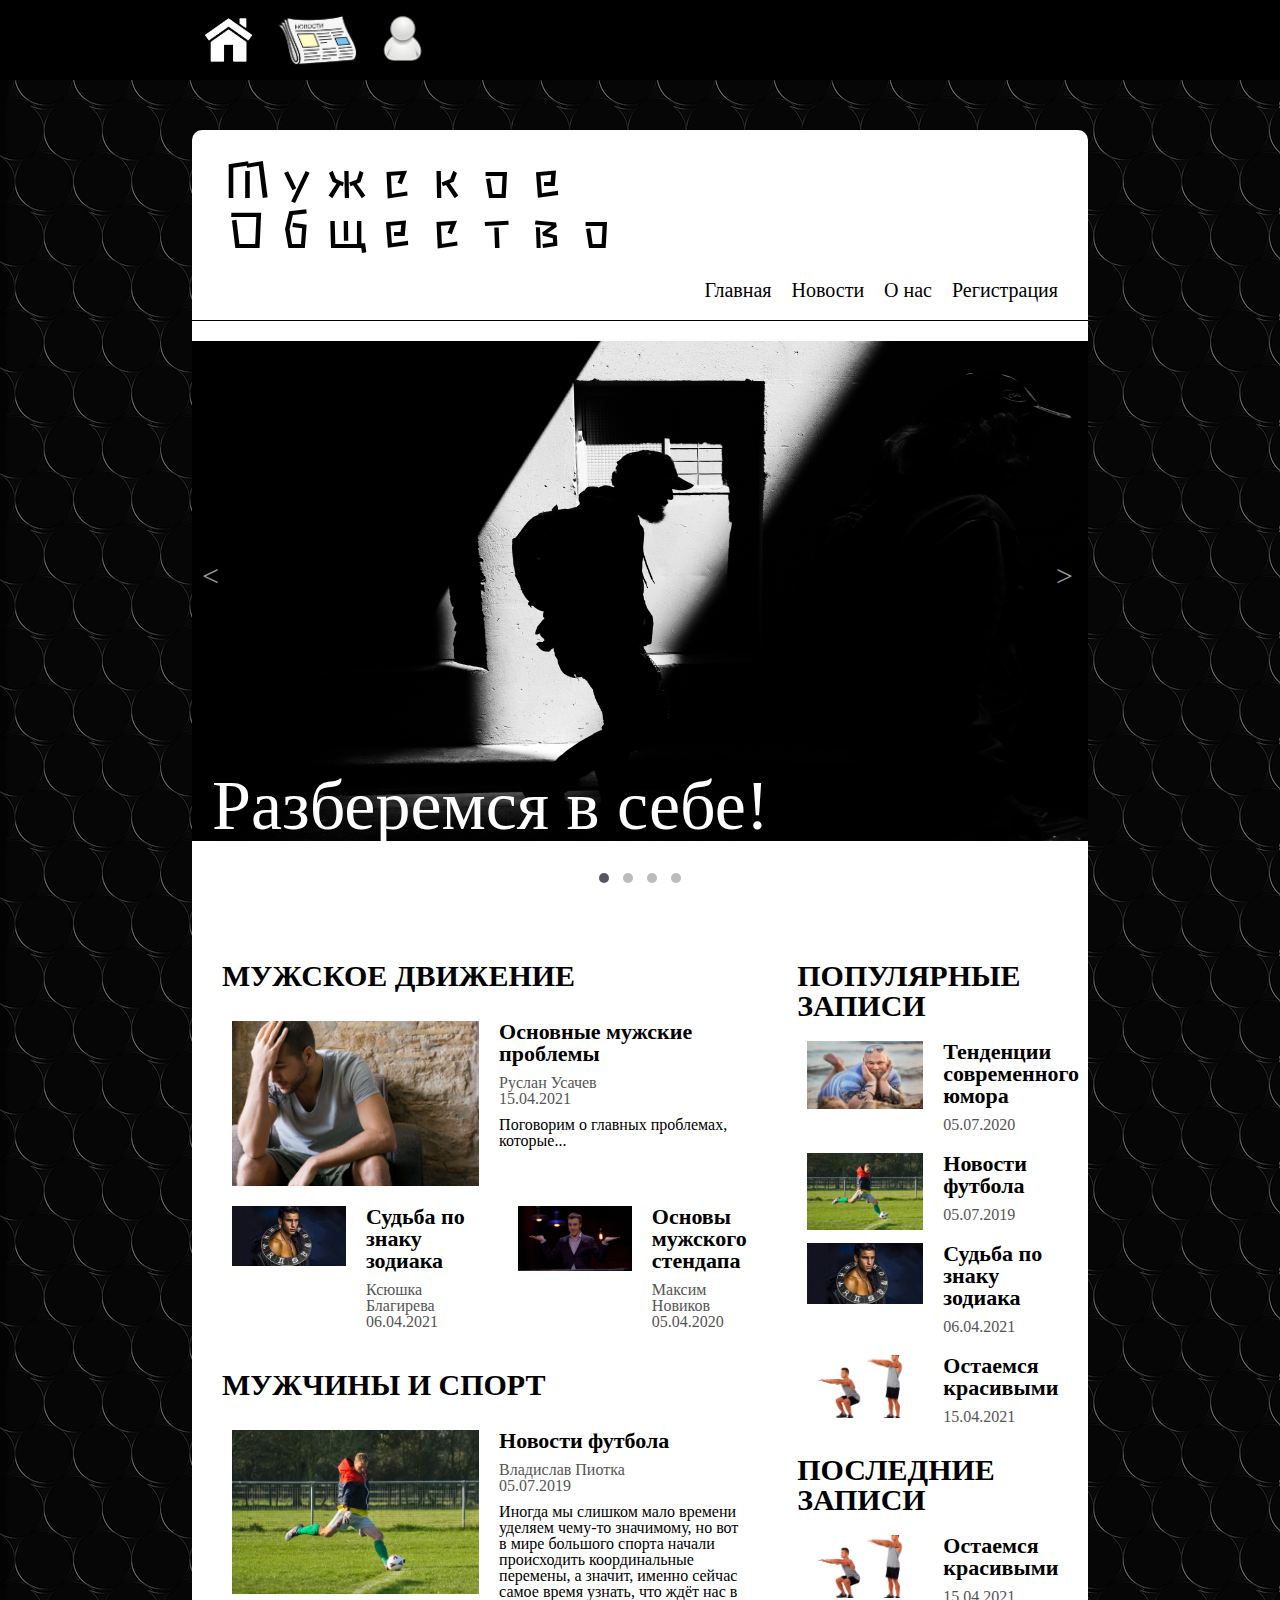
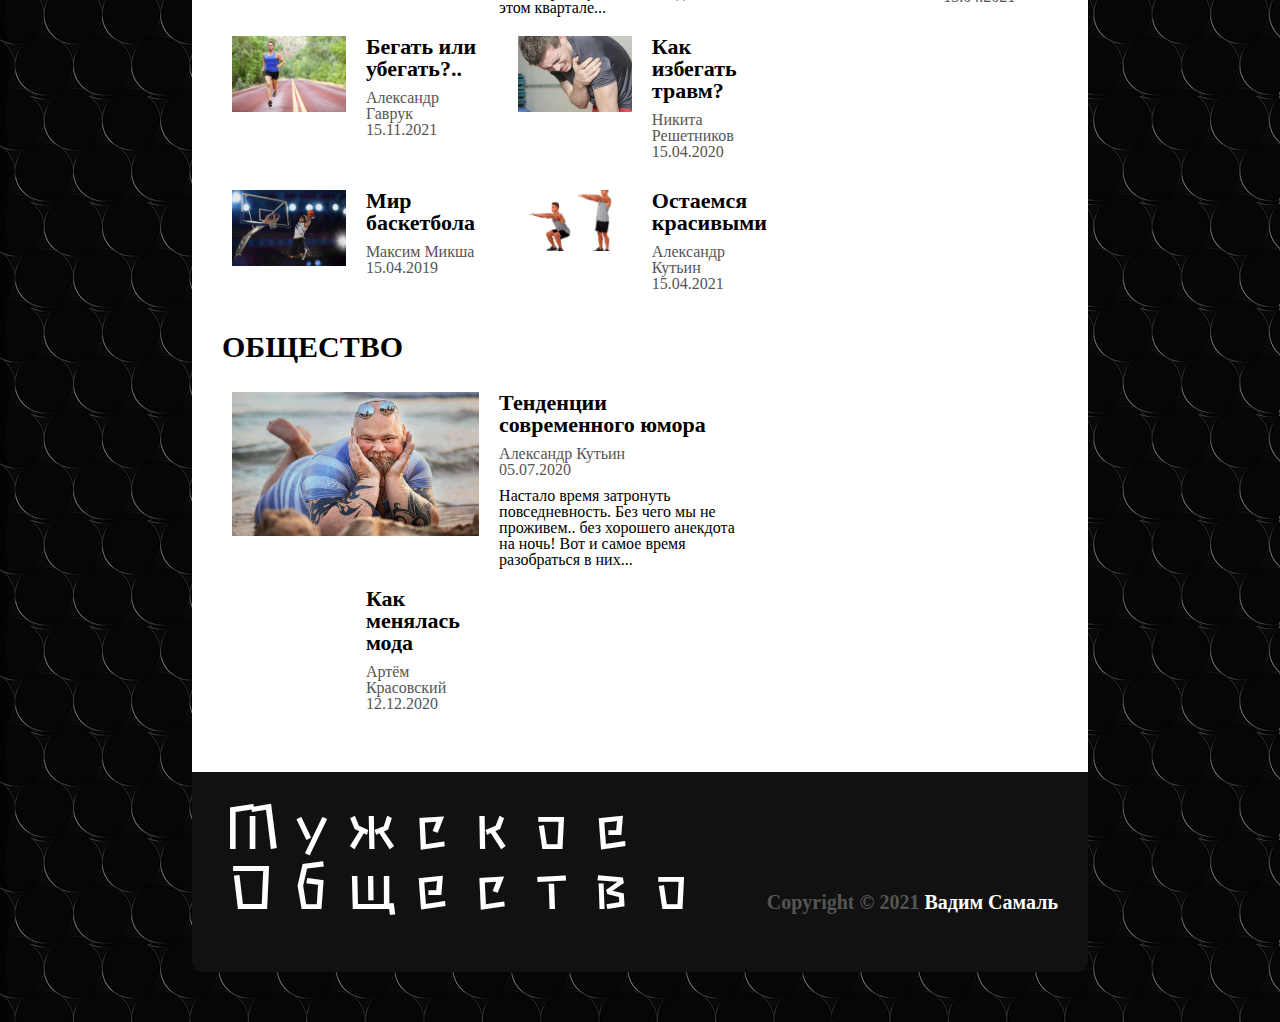
==== commit 81566521: "Add some styles and fix" ====
--- a/index.html
+++ b/index.html
@@ -114,22 +114,6 @@
                         </div>
                         <div class="item item-secondary">
                             <div class="item-image toLink" onclick="getUrl()">
-                                <img src="img/pivo.jpg" alt="">
-                            </div>
-                            <div class="item-desc">
-                                <h4 class="item-desc-name toLink" onclick="getUrl()">
-                                    Лечебная сила боярышника
-                                </h4>
-                                <div class="item-desc-auth">
-                                    Федор Красин
-                                </div>
-                                <div class="item-desc-date">
-                                    15.05.2020
-                                </div>
-                            </div>
-                        </div>
-                        <div class="item item-secondary">
-                            <div class="item-image toLink" onclick="getUrl()">
                                 <img src="img/standup.png" alt="">
                             </div>
                             <div class="item-desc">
@@ -141,22 +125,6 @@
                                 </div>
                                 <div class="item-desc-date">
                                     05.04.2020
-                                </div>
-                            </div>
-                        </div>
-                        <div class="item item-secondary">
-                            <div class="item-image toLink" onclick="getUrl()">
-                                <img src="img/womancry.jpeg" alt="">
-                            </div>
-                            <div class="item-desc">
-                                <h4 class="item-desc-name toLink" onclick="getUrl()">
-                                    Угнетал ли кто-то женщин?
-                                </h4>
-                                <div class="item-desc-auth">
-                                    Николай Логошин
-                                </div>
-                                <div class="item-desc-date">
-                                    15.04.2021
                                 </div>
                             </div>
                         </div>
@@ -205,22 +173,6 @@
                         </div>
                         <div class="item item-secondary">
                             <div class="item-image toLink" onclick="getUrl()">
-                                <img src="img/stavki.jpg" alt="">
-                            </div>
-                            <div class="item-desc">
-                                <h4 class="item-desc-name toLink" onclick="getUrl()">
-                                    Мир ставок: а стоит ли?
-                                </h4>
-                                <div class="item-desc-auth">
-                                    Иван Воронин
-                                </div>
-                                <div class="item-desc-date">
-                                    11.12.2021
-                                </div>
-                            </div>
-                        </div>
-                        <div class="item item-secondary">
-                            <div class="item-image toLink" onclick="getUrl()">
                                 <img src="img/travmy.jpg" alt="">
                             </div>
                             <div class="item-desc">
@@ -236,11 +188,11 @@
                             </div>
                         </div>
                         <div class="item item-secondary">
-                            <div class="item-image toLink" onclick="getUrl()">
+                            <div class="item-image toLink" onclick="getUrl('pages/basketball.html')">
                                 <img src="img/basket.jpg" alt="">
                             </div>
                             <div class="item-desc">
-                                <h4 class="item-desc-name toLink" onclick="getUrl()">
+                                <h4 class="item-desc-name toLink" onclick="getUrl('pages/basketball.html')">
                                     Мир баскетбола
                                 </h4>
                                 <div class="item-desc-auth">
@@ -248,22 +200,6 @@
                                 </div>
                                 <div class="item-desc-date">
                                     15.04.2019
-                                </div>
-                            </div>
-                        </div>
-                        <div class="item item-secondary">
-                            <div class="item-image toLink" onclick="getUrl()">
-                                <img src="img/cybersport.png" alt="">
-                            </div>
-                            <div class="item-desc">
-                                <h4 class="item-desc-name toLink" onclick="getUrl()">
-                                    Кибер: за кем будущее?
-                                </h4>
-                                <div class="item-desc-auth">
-                                    Иван Воронин
-                                </div>
-                                <div class="item-desc-date">
-                                    15.04.2021
                                 </div>
                             </div>
                         </div>
@@ -326,22 +262,6 @@
                                 </div>
                             </div>
                         </div>
-                        <div class="item item-secondary">
-                            <div class="item-image toLink" onclick="getUrl()">
-                                <img src="img/idea.jpg" alt="">
-                            </div>
-                            <div class="item-desc">
-                                <h4 class="item-desc-name toLink" onclick="getUrl()">
-                                    Разбираемся в себе
-                                </h4>
-                                <div class="item-desc-auth">
-                                    Вадим Самаль
-                                </div>
-                                <div class="item-desc-date">
-                                    11.12.2021
-                                </div>
-                            </div>
-                        </div>
                     </div>
                 </div>
             </div>
@@ -349,21 +269,6 @@
                 <div class="items-block">
                     <div class="title-wrap">
                         <h3 class="title-name">Популярные записи</h3>
-                    </div>
-                    <div class="side-item">
-                        <div class="item item-primary">
-                            <div class="item-image toLink" onclick="getUrl()">
-                                <img src="img/idea.jpg" alt="">
-                            </div>
-                            <div class="item-desc">
-                                <h4 class="item-desc-name toLink" onclick="getUrl()">
-                                    Разбираемся в себе
-                                </h4>
-                                <div class="item-desc-date">
-                                    11.12.2021
-                                </div>
-                            </div>
-                        </div>
                     </div>
                     <div class="side-item">
                         <div class="item item-primary">
--- a/style/style.css
+++ b/style/style.css
@@ -10,6 +10,17 @@
 body {
     background-repeat: repeat-y;
     background-size: cover;
+}
+
+h3 {
+    text-transform: uppercase;
+    font-weight: bolder;
+    font-size: 30px;
+}
+
+h4 {
+    font-weight: 600;
+    font-size: 22px;
 }
 
 header {
@@ -85,7 +96,6 @@
 }
 
 .sim-slider-list {
-    width: 500px%;
     margin: 0;
     padding: 0;
     list-style-type: none;
@@ -171,12 +181,130 @@
     left: 20px;
 }
 
+.main-items {
+    display: flex;
+    justify-content: space-between;
+}
+
+.items-wrapper {
+    width: 75%;
+}
+
+.title-wrap {
+    display: flex;
+    margin-bottom: 20px;
+}
+
+.title-name {
+    margin-right: 10px;
+}
+
+.items-block {
+    margin: 20px 0;
+}
+
+.items-list {
+    width: 100%;
+    display: flex;
+    flex-wrap: wrap;
+}
+
+.item {
+    display: flex;
+    margin: 10px;
+}
+
+.item-primary {
+    width: 100%;
+}
+
+.item-secondary {
+    width: 44.5%;
+    margin-right: 20px;
+}
+
+.item-image {
+    width: 44.5%;
+    margin-right: 20px;
+}
+
+.item-desc {
+    width: 44.5%;
+}
+
+.item-image img {
+    display: block;
+    width: 100%;
+    height: auto;
+}
+
+.item-desc-name {
+    margin-bottom: 10px;
+}
+
+.item-desc-auth, .item-desc-def, .item-desc-date {
+    font-size: 16px;
+}
+
+.item-desc-auth, .item-desc-date {
+    color: #555;
+}
+
+.item-desc-date {
+    margin-bottom: 10px;
+}
+
+.sidebar {
+    width: 34%;
+}
+
 footer {
     height: 200px;
     width: 70vw;
-    margin: 0 auto;
+    margin: 0 auto 50px auto;
     background: #111111;
     border-radius: 0 0 10px 10px;
+}
+
+footer .container {
+    display: flex;
+    justify-content: space-between;
+}
+
+footer h3 {
+    color: white;
+    font-size: 20px;
+    margin-top: 100px;
+    text-transform: none;
+}
+
+footer .logo {
+    max-width: 500px;
+    font-size: 60px;
+    color: white;
+}
+
+.news .name {
+    font-size: 40px;
+    font-weight: bolder;
+    margin-bottom: 20px;
+}
+
+.news-desc {
+    margin-bottom: 20px;
+}
+
+.news {
+    width: 65%;
+}
+
+.news-list {
+    margin: 20px 0;
+    padding-left: 70px;
+}
+
+.news-list-item {
+    list-style-type: disc;
 }
 
 .toLink {
@@ -187,6 +315,19 @@
     transition: color .3s linear;
 }
 
+.news p {
+    margin: 10px;
+    text-align: justify;
+}
+
+.error {
+    width: 50%;
+    font-size: 25px;
+    font-style: italic;
+    margin: 0 auto;
+    padding: 50px 0;
+}
+
 .toLink:hover, .toLink:visited:hover {
     color: orangered;
 }
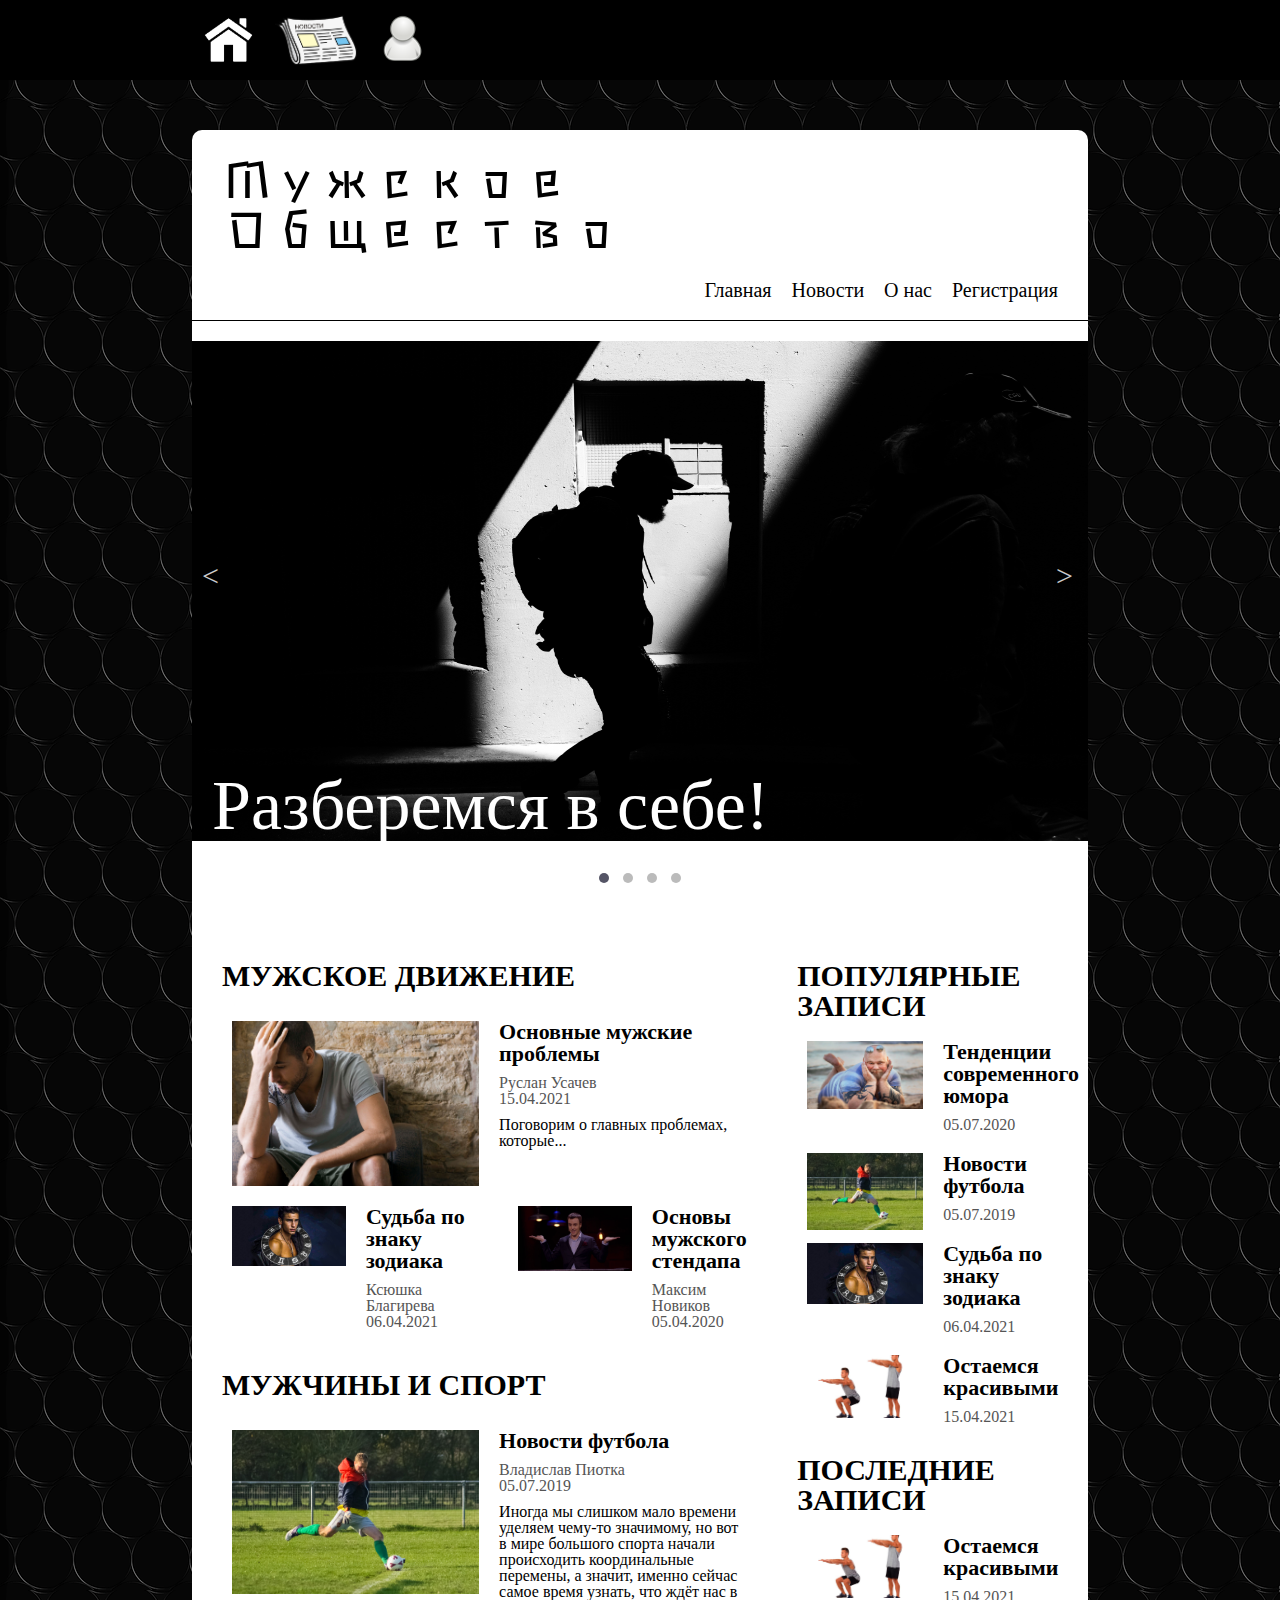
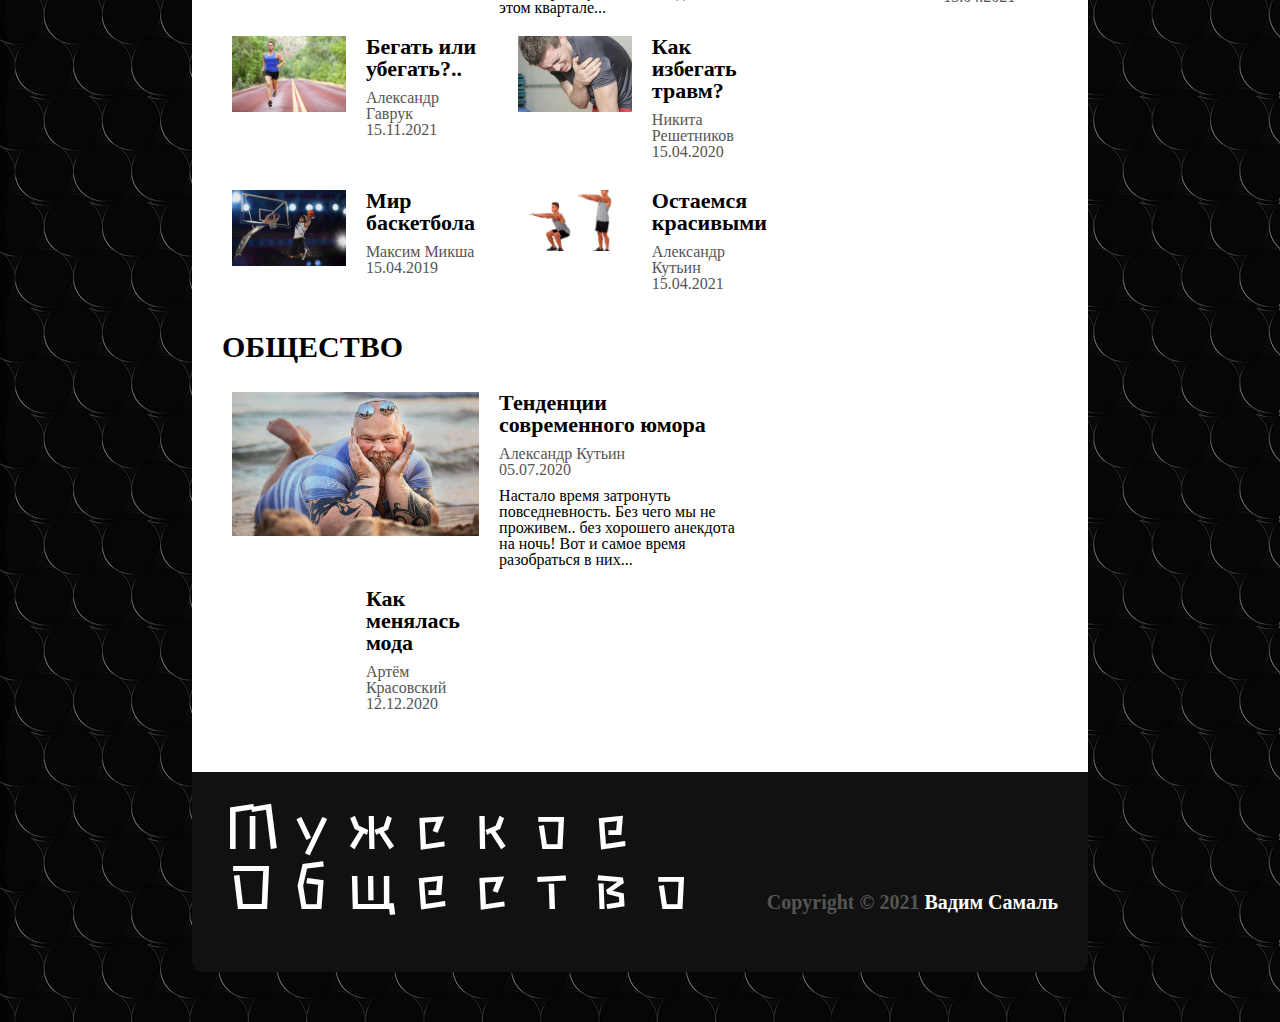
==== commit 9fd01199: "update slider" ====
--- a/index.html
+++ b/index.html
@@ -7,7 +7,7 @@
     <meta http-equiv="X-UA-Compatible" content="ie=edge">
     <link rel="stylesheet" href="style/reset.css">
     <link rel="stylesheet" href="style/style.css">
-    <title>Document</title>
+    <title>Главная</title>
 </head>
 <body style="background: url('img/fon.png')">
 <header>
@@ -18,7 +18,7 @@
         <div class="header-item toLink" onclick="getUrl('#news')">
             <img src="img/news.png" alt="" class="item-img">
         </div>
-        <div class="header-item toLink" onclick="getUrl()">
+        <div class="header-item toLink" onclick="getUrl('pages/login.html')">
             <img src="img/user.png" alt="" class="item-img">
         </div>
     </div>
@@ -35,39 +35,39 @@
                     <a class="toLink" href="#">Главная</a>
                 </li>
                 <li>
-                    <a class="toLink" href="">Новости</a>
+                    <a class="toLink" href="#news">Новости</a>
                 </li>
                 <li>
-                    <a class="toLink" href="">О нас</a>
+                    <a class="toLink" href="#footer">О нас</a>
                 </li>
                 <li>
-                    <a class="toLink" href="">Регистрация</a>
+                    <a class="toLink" href="pages/login.html">Регистрация</a>
                 </li>
             </ul>
         </nav>
     </div>
-    <div class="sim-slider">
-        <ul class="sim-slider-list">
-            <li class="sim-slider-element">
+    <div class="slider">
+        <ul class="slider-list">
+            <li class="slider-element">
                 <img src="img/men-preview.jpg" alt="">
-                <p class="sim-elem-text">Присоединяйся!</p>
+                <p class="elem-text">Присоединяйся!</p>
             </li>
-            <li class="sim-slider-element">
+            <li class="slider-element">
                 <img src="img/men2.jpg" alt="">
-                <p class="sim-elem-text">Вместе справимся!</p>
+                <p class="elem-text">Вместе справимся!</p>
             </li>
-            <li class="sim-slider-element">
+            <li class="slider-element">
                 <img src="img/men3.jpg" alt="">
-                <p class="sim-elem-text">Преодолеем угнетение!</p>
+                <p class="elem-text">Преодолеем трудности!</p>
             </li>
-            <li class="sim-slider-element">
+            <li class="slider-element">
                 <img src="img/men4.jpg" alt="">
-                <p class="sim-elem-text">Разберемся в себе!</p>
+                <p class="elem-text">Разберемся в себе!</p>
             </li>
         </ul>
-        <div class="sim-slider-arrow-left">&lt;</div>
-        <div class="sim-slider-arrow-right">&gt;</div>
-        <div class="sim-slider-dots"></div>
+        <div class="slider-arrow-left">&lt;</div>
+        <div class="slider-arrow-right">&gt;</div>
+        <div class="slider-dots"></div>
     </div>
     <div class="container">
         <div class="main-items">
@@ -136,11 +136,11 @@
                     </div>
                     <div class="items-list">
                         <div class="item item-primary">
-                            <div class="item-image toLink" onclick="getUrl()">
+                            <div class="item-image toLink" onclick="getUrl('pages/football.html')">
                                 <img src="img/football.jpeg" alt="">
                             </div>
                             <div class="item-desc">
-                                <h4 class="item-desc-name toLink" onclick="getUrl()">
+                                <h4 class="item-desc-name toLink" onclick="getUrl('pages/football.html')">
                                     Новости футбола
                                 </h4>
                                 <div class="item-desc-auth">
@@ -156,11 +156,11 @@
                             </div>
                         </div>
                         <div class="item item-secondary">
-                            <div class="item-image toLink" onclick="getUrl()">
+                            <div class="item-image toLink" onclick="getUrl('pages/run.html')">
                                 <img src="img/run.jpg" alt="">
                             </div>
                             <div class="item-desc">
-                                <h4 class="item-desc-name toLink" onclick="getUrl()">
+                                <h4 class="item-desc-name toLink" onclick="getUrl('pages/run.html')">
                                     Бегать или убегать?..
                                 </h4>
                                 <div class="item-desc-auth">
@@ -204,11 +204,11 @@
                             </div>
                         </div>
                         <div class="item item-secondary">
-                            <div class="item-image toLink" onclick="getUrl()">
+                            <div class="item-image toLink" onclick="getUrl('pages/beautiful.html')">
                                 <img src="img/sitdown.jpg" alt="">
                             </div>
                             <div class="item-desc">
-                                <h4 class="item-desc-name toLink" onclick="getUrl()">
+                                <h4 class="item-desc-name toLink" onclick="getUrl('pages/beautiful.html')">
                                     Остаемся красивыми
                                 </h4>
                                 <div class="item-desc-auth">
@@ -227,11 +227,11 @@
                     </div>
                     <div class="items-list">
                         <div class="item item-primary">
-                            <div class="item-image toLink" onclick="getUrl()">
+                            <div class="item-image toLink" onclick="getUrl('pages/humor.html')">
                                 <img src="img/humor.jpg" alt="">
                             </div>
                             <div class="item-desc">
-                                <h4 class="item-desc-name toLink" onclick="getUrl()">
+                                <h4 class="item-desc-name toLink" onclick="getUrl('pages/humor.html')">
                                     Тенденции современного юмора
                                 </h4>
                                 <div class="item-desc-auth">
@@ -247,11 +247,11 @@
                             </div>
                         </div>
                         <div class="item item-secondary">
-                            <div class="item-image toLink" onclick="getUrl()">
+                            <div class="item-image toLink" onclick="getUrl('pages/moda.html')">
                                 <img src="img/style.jpg" alt="">
                             </div>
                             <div class="item-desc">
-                                <h4 class="item-desc-name toLink" onclick="getUrl()">
+                                <h4 class="item-desc-name toLink" onclick="getUrl('pages/moda.html')">
                                     Как менялась мода
                                 </h4>
                                 <div class="item-desc-auth">
@@ -272,11 +272,11 @@
                     </div>
                     <div class="side-item">
                         <div class="item item-primary">
-                            <div class="item-image toLink" onclick="getUrl()">
+                            <div class="item-image toLink" onclick="getUrl('pages/humor.html')">
                                 <img src="img/humor.jpg" alt="">
                             </div>
                             <div class="item-desc">
-                                <h4 class="item-desc-name toLink" onclick="getUrl()">
+                                <h4 class="item-desc-name toLink" onclick="getUrl('pages/humor.html')">
                                     Тенденции современного юмора
                                 </h4>
                                 <div class="item-desc-date">
@@ -287,11 +287,11 @@
                     </div>
                     <div class="side-item">
                         <div class="item item-primary">
-                            <div class="item-image toLink" onclick="getUrl()">
+                            <div class="item-image toLink" onclick="getUrl('pages/football.html')">
                                 <img src="img/football.jpeg" alt="">
                             </div>
                             <div class="item-desc">
-                                <h4 class="item-desc-name toLink" onclick="getUrl()">
+                                <h4 class="item-desc-name toLink" onclick="getUrl('pages/football.html')">
                                     Новости футбола
                                 </h4>
                                 <div class="item-desc-date">
@@ -302,11 +302,11 @@
                     </div>
                     <div class="side-item">
                         <div class="item item-primary">
-                            <div class="item-image toLink" onclick="getUrl()">
+                            <div class="item-image toLink" onclick="getUrl('pages/zodiak.html')">
                                 <img src="img/zodiak.jpg" alt="">
                             </div>
                             <div class="item-desc">
-                                <h4 class="item-desc-name toLink" onclick="getUrl()">
+                                <h4 class="item-desc-name toLink" onclick="getUrl('pages/zodiak.html')">
                                     Судьба по знаку зодиака
                                 </h4>
                                 <div class="item-desc-date">
@@ -317,11 +317,11 @@
                     </div>
                     <div class="side-item">
                         <div class="item item-primary">
-                            <div class="item-image toLink" onclick="getUrl()">
+                            <div class="item-image toLink" onclick="getUrl('pages/beautiful.html')">
                                 <img src="img/sitdown.jpg" alt="">
                             </div>
                             <div class="item-desc">
-                                <h4 class="item-desc-name toLink" onclick="getUrl()">
+                                <h4 class="item-desc-name toLink" onclick="getUrl('pages/beautiful.html')">
                                     Остаемся красивыми
                                 </h4>
                                 <div class="item-desc-date">
@@ -338,11 +338,11 @@
                     <div class="side-item">
                         <div class="side-item">
                             <div class="item item-primary">
-                                <div class="item-image toLink" onclick="getUrl()">
+                                <div class="item-image toLink" onclick="getUrl('pages/beautiful.html')">
                                     <img src="img/sitdown.jpg" alt="">
                                 </div>
                                 <div class="item-desc">
-                                    <h4 class="item-desc-name toLink" onclick="getUrl()">
+                                    <h4 class="item-desc-name toLink" onclick="getUrl('pages/beautiful.html')">
                                         Остаемся красивыми
                                     </h4>
                                     <div class="item-desc-date">
@@ -358,7 +358,7 @@
     </div>
 </main>
 
-<footer>
+<footer id="footer">
     <div class="container">
         <div class="logo toLink" onclick="getUrl('#')">
             Мужское Общество
--- a/style/style.css
+++ b/style/style.css
@@ -87,22 +87,21 @@
 
 
 
-/* General styles */
-.sim-slider {
+.slider {
     width: 100%;
     position: relative;
     min-height: 550px;
     margin-bottom: 30px;
 }
 
-.sim-slider-list {
+.slider-list {
     margin: 0;
     padding: 0;
     list-style-type: none;
     position: relative;
 }
 
-.sim-slider-element {
+.slider-element {
     width: 100%;
     max-height: 500px;
     transition: opacity 1s ease-in;
@@ -115,44 +114,44 @@
 
 img {
     display: block;
-    width: 100%;  !important;
+    width: 100% !important;
     height: 500px;
 }
 
-/* Navigation item styles */
-div.sim-slider-arrow-left,
-div.sim-slider-arrow-right {
+
+div.slider-arrow-left,
+div.slider-arrow-right {
     font-size: 30px;
     color: #ffffff;
     width: 22px;
     height: 70px;
     position: absolute;
     cursor: pointer;
-    opacity: 0.6;
+    opacity: 0.8;
     z-index: 4;
 }
 
-div.sim-slider-arrow-left {
+div.slider-arrow-left {
     left: 10px;
     top: 40%;
     display: block;
 }
 
-div.sim-slider-arrow-right {
+div.slider-arrow-right {
     right: 10px;
     top: 40%;
     display: block;
 }
 
-div.sim-slider-arrow-left:hover {
+div.slider-arrow-left:hover {
     opacity: 1.0;
 }
 
-div.sim-slider-arrow-right:hover {
+div.slider-arrow-right:hover {
     opacity: 1.0;
 }
 
-div.sim-slider-dots {
+div.slider-dots {
     width: 100%;
     height: auto;
     position: absolute;
@@ -162,7 +161,7 @@
     text-align: center;
 }
 
-span.sim-dot {
+span.dot {
     width: 10px;
     height: 10px;
     margin: 5px 7px;
@@ -173,7 +172,7 @@
     cursor: pointer;
 }
 
-.sim-elem-text {
+.elem-text {
     color: #ffffff;
     font-size: 70px;
     position: absolute;
@@ -328,6 +327,34 @@
     padding: 50px 0;
 }
 
+main.login-main {
+    border-radius: 15px;
+}
+
+button {
+    border-radius: 15px;
+    background-color: #000000;
+    color: #fff;
+    border: none;
+    width: 100px;
+    height: 30px;
+
+}
+
+.login {
+    padding: 100px 0;
+    font-size: 15px;
+}
+
+.login-menu > div {
+    margin: 20px 0;
+}
+
+.login-menu {
+    width: 40%;
+    margin: 0 auto;
+}
+
 .toLink:hover, .toLink:visited:hover {
     color: orangered;
 }
